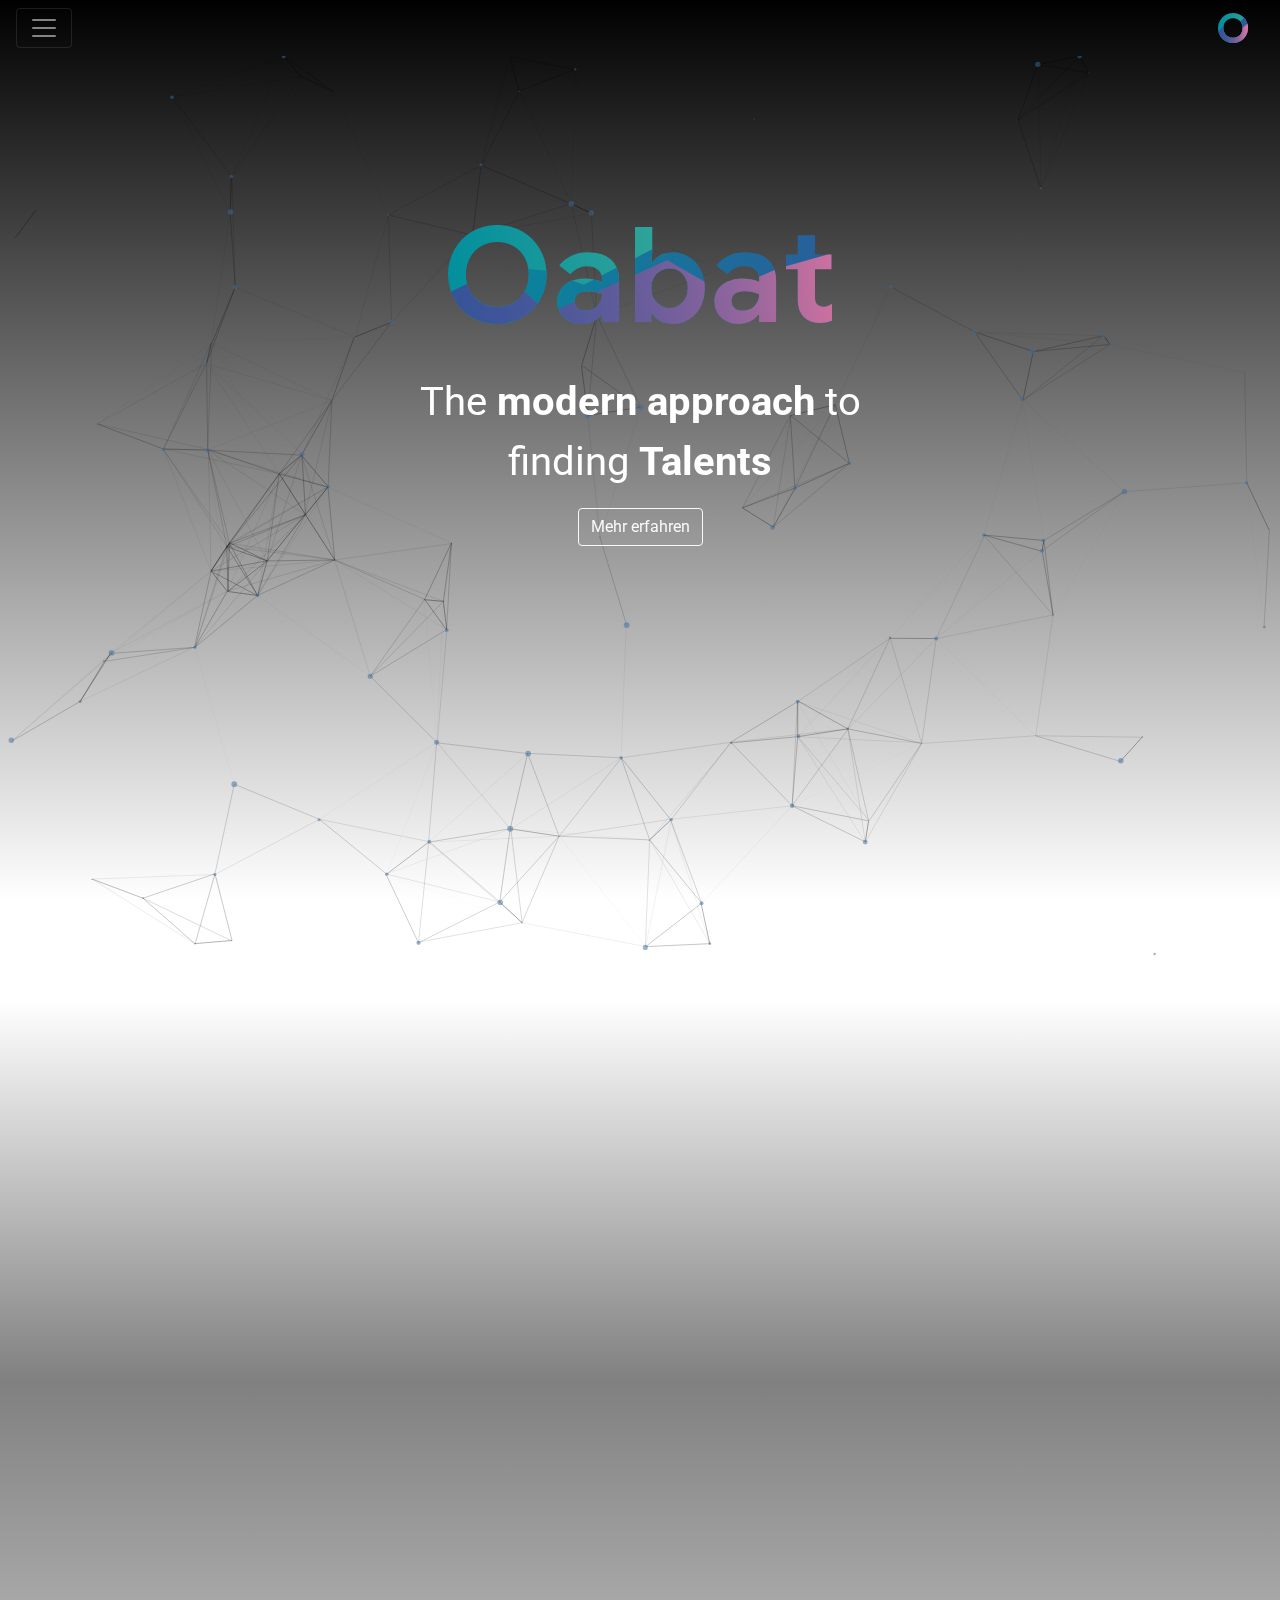
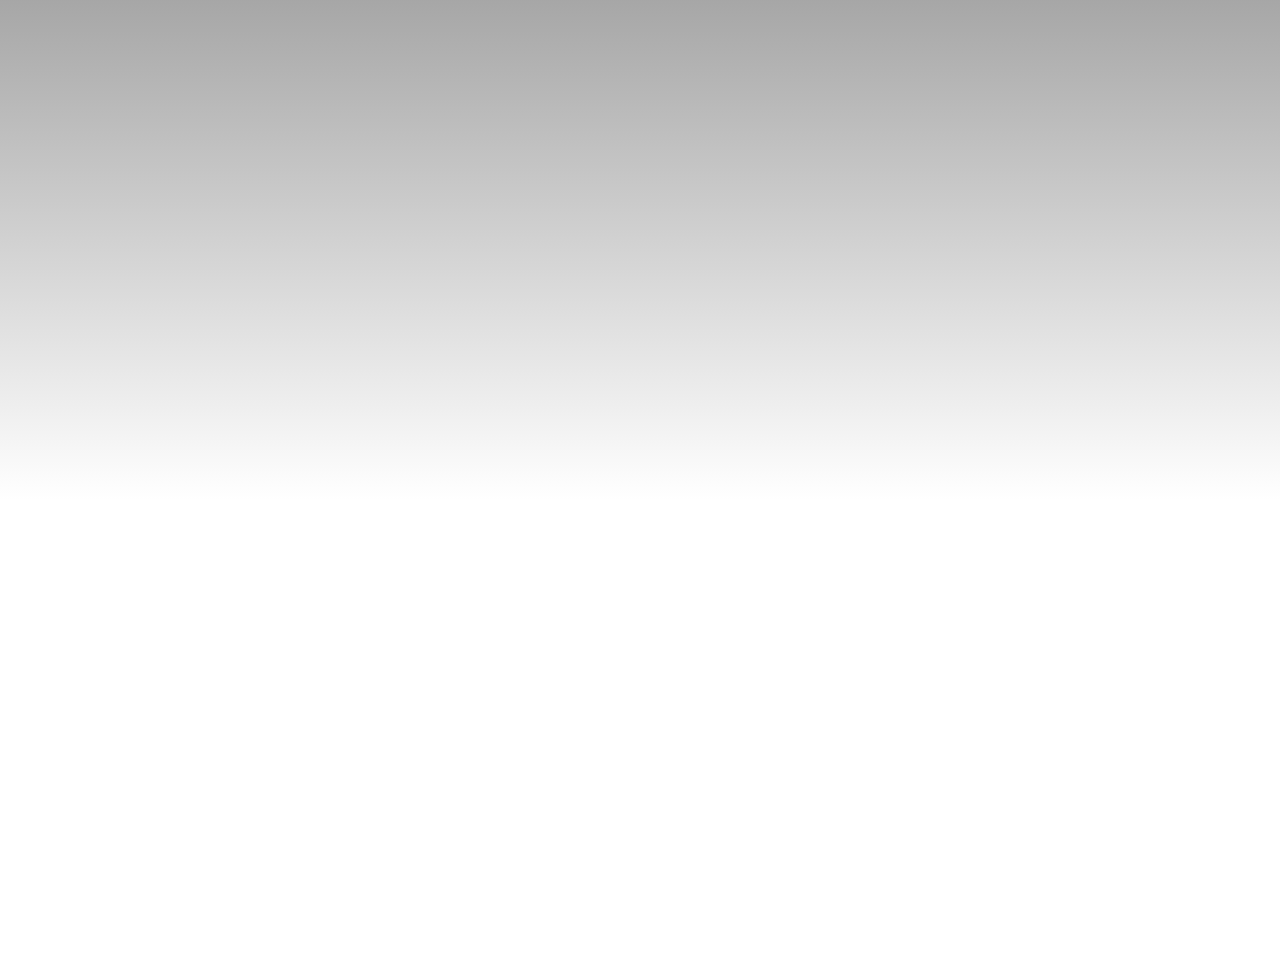
==== index.html @ 511e6c92 "finalVersion" ====
<html lang="en">
<head>
  <meta charset="UTF-8">
  <meta name="viewport" content="width=device-width, initial-scale=1.0">
  <meta http-equiv="X-UA-Compatible" content="ie=edge">
  <link rel="stylesheet" href="https://stackpath.bootstrapcdn.com/bootstrap/4.3.1/css/bootstrap.min.css" integrity="sha384-ggOyR0iXCbMQv3Xipma34MD+dH/1fQ784/j6cY/iJTQUOhcWr7x9JvoRxT2MZw1T" crossorigin="anonymous">
  <link href="//cdn-images.mailchimp.com/embedcode/slim-10_7.css" rel="stylesheet" type="text/css">
  <link href="https://fonts.googleapis.com/icon?family=Material+Icons" rel="stylesheet">
  <link rel="stylesheet" href="https://cdnjs.cloudflare.com/ajax/libs/animate.css/3.7.0/animate.min.css">
  <link href="https://unpkg.com/aos@2.3.1/dist/aos.css" rel="stylesheet">
  <link href="https://fonts.googleapis.com/css?family=Roboto:100" rel="stylesheet">
  <link rel="stylesheet" href="style.css">
  
  <title>Document</title>
</head>
<body>
    
  <div id="particles-js" class="  hintergrund">  
      <nav class="navbar navbar-dark bg-black">
          <button class="navbar-toggler" type="button" data-toggle="collapse" data-target="#navbarSupportedContent" aria-controls="navbarSupportedContent" aria-expanded="false" aria-label="Toggle navigation">
            <span class="navbar-toggler-icon"></span>
          </button>
          <a class="navbar-brand" href="#"><img src="logo-small.svg" alt="" height="30px"></a>       
          <div class="collapse navbar-collapse" id="navbarSupportedContent">
            <ul class="navbar-nav">
              <li class="nav-item active">
                <a class="nav-link" href="impressum.html">Impressum <span class="sr-only">(current)</span></a>
              </li>
              <li class="nav-item">
                <a class="nav-link" href="datenschutzerkärung.html">Datenschutzerklärung</a>
              </li>
              <li class="nav-item">
                  <a class="nav-link" href="contribution.html">Contribution <span class="sr-only">(current)</span></a>
                </li>
            </ul>
          </div>
        </nav>
      <div class="content">
        <img src="logo-large.svg" alt=""  data-aos="zoom-in" data-aos-duration="800" class="logo  ">
        <p class="mt-5 font" data-aos="fade-up" data-aos-delay="600"> The <b> modern approach </b> to  <br> finding  <b>  Talents </b>    </p>
        <a href="#exist" class="btn btn-outline-light btn-xl effect" data-aos="fade-up" data-aos-delay="800"> Mehr erfahren </a> 
        <!-- Begin Mailchimp Signup Form --
        <div id="mc_embed_signup content">
        <form action="https://oabat.us19.list-manage.com/subscribe/post?u=80d1bf483ee92d1b2189e2bbf&amp;id=13a66805d5" method="post" id="mc-embedded-subscribe-form" name="mc-embedded-subscribe-form" class="validate" target="_blank" novalidate>
            <div id="mc_embed_signup_scroll">
             real people should not fill this in and expect good things - do not remove this or risk form bot signups
            <div style="position: absolute; left: -5000px;" aria-hidden="true"><input type="text" name="b_80d1bf483ee92d1b2189e2bbf_13a66805d5" tabindex="-1" value=""></div>
            <div class="clear"><input type="submit" value="Stay up to Date" name="subscribe" id="mc-embedded-subscribe" class="btn btn-outline-light btn-xl effect  "></div>
            </div>
        </form>
        </div>

End mc_embed_signup-->
      
      </div>
  </div>





  <section id="exist" >
   
   <div class="first" data-aos="fade-up" data-aos-duration="600"> 
     <h1 class=" textContent text-center  fontRob "> <b> Wir definieren die Ausbildungssuche neu </b> </h1>
     <p class="text-center fontRob text-body mt-3" style="font-size:1.3em;"  >  Oabat ist das erste Netzwerk, in dem sich ausbildungsinteressierte Jugendliche schnell und unkompliziert mit Unternehmen aus der Region vernetzen, austauschen und für Praktika und Ausbildungsplätze bewerben können. </p>
  </div>
   <div class="second"> <img src="Graphics-3.svg" class="mountain" data-aos="fade-up" data-aos-delay ="500"  alt="" style="min-width:200px"> </div>
  </section>

  <div class="container-fluid bgcontainer p-5">
    <div class="row "> 
      <div class="col-lg-4 col-12 icon1 "  data-aos="fade-down-right" data-aos-duration="600" >
        <img src="artificial-intelligence.svg"  alt="" class="ai" >
        <h3 class="text-center mt-3"> <b> KI basiertes Matching  </b></h3>
        <p class="text-center responsiveText">  <b> Unser intelligentes Matching berücksichtigt selbst Unterschiede innerhalb der gleichen Berufsgruppe. Dadurch  finden Ausbildungssuche nicht nur den passenden Beruf, sondern gleichzeitig den idealen Betrieb. </b></p>
      </div>
    
      <div class="col-lg-4 col-12 icon1" data-aos="fade-down" data-aos-duration="600" data-aos-delay = "300" >
        <img src="checklist.svg" alt="" class="ai">
        <h3 class="text-center mt-3"> <b> Cloudbasierter Bewerbungsprozess </b> </h3>
        <p class="text-center responsiveText"> <b> Wir ermöglichen Unternehmen Bewerber zentral über unser cloudbasiertes Bewerbermanagementsystem zu verwalten. <br> Gleichzeitig wird der Aufwand für Bewerber minimiert. </b>  </p>
      </div>
      <div class="col-lg-4 col-12 icon1" data-aos="fade-down" data-aos-duration="600" data-aos-delay = "600" >
        <img src="shield.svg" alt="" class="ai"  >
        <h3 class="text-center mt-3"> <b> DSGVO-konform und Malware-Secure </b> </h3>
        <p class="text-center responsiveText "> <b> Unser Sicherheitsalgorithmus erkennt schadhafte Malware, die als Bewerbung getarnt wird. <br> Zusätzlich sind unsere Dienste DSGVO-konform. </b></p>
      </div>
    </div>
  </div>


  <div class="container-fluid bg3 text-body" data-aos="zoom-in">
      <h1 class="text-center textContent"> <b> Bleib auf dem neuesten Stand! </b></h1>
      <h5 class="text-center d-sm-none d-none d-md-none d-lg-block">Wir arbeiten hart an Oabat. Bleib mit unserem Newsletter über den Entwicklungsfortschritt up to date!</h5>

  <div class="card text-center ml-auto mr-auto bg-transparent mt-3 bruh" data-aos="zoom-in" data-aos-delay ="600" >
      <div class="card-body">
          <div class="form-group">
              <label for="exampleInputEmail1">Name</label>
              <input type="name" class="form-control text-center" id="exampleInputEmail1" aria-describedby="emailHelp" placeholder="Wie heißt du?">
          </div>
          <div class="form-group">
              <label for="exampleInputEmail1">Email Adresse</label>
              <input type="email " class="form-control text-center" id="exampleInputEmail1" aria-describedby="emailHelp" placeholder="E-Mail">
          </div>
          <div id="mc_embed_signup content">
              <form action="https://oabat.us19.list-manage.com/subscribe/post?u=80d1bf483ee92d1b2189e2bbf&amp;id=13a66805d5" method="post" id="mc-embedded-subscribe-form" name="mc-embedded-subscribe-form" class="validate" target="_blank" novalidate>
                  <div id="mc_embed_signup_scroll">
                  <div style="position: absolute; left: -5000px;" aria-hidden="true"><input type="text" name="b_80d1bf483ee92d1b2189e2bbf_13a66805d5" tabindex="-1" value=""></div>
                  <div class="clear"><input type="submit" value="Stay up to Date" name="subscribe" id="mc-embedded-subscribe" class="btn btn-outline-dark btn-xl effect  "></div>
                  </div>
              </form>
              </div>
      </div>
    </div>


    <ul class="nav justify-content-center mt-5 p-3">
        <li class="nav-item">
          <a class="nav-link text-body" href="impressum.html">Impressum</a>
        </li>
        <li class="nav-item">
          <a class="nav-link text-body" href="datenschutzerkärung.html">Datenschutzerklärung</a>
        </li>
        <li class="nav-item">
            <a class="nav-link text-body" href="contribution.html">contribution</a>
        </li>
    </ul>
  </div>  

 
 

 
  
        
     
    
          


  


  <script type="text/javascript" src="js/particles.js"></script>
  <script src="js/app.js"></script>
  <script src="https://code.jquery.com/jquery-3.3.1.slim.min.js" integrity="sha384-q8i/X+965DzO0rT7abK41JStQIAqVgRVzpbzo5smXKp4YfRvH+8abtTE1Pi6jizo" crossorigin="anonymous"></script>
<script src="https://cdnjs.cloudflare.com/ajax/libs/popper.js/1.14.7/umd/popper.min.js" integrity="sha384-UO2eT0CpHqdSJQ6hJty5KVphtPhzWj9WO1clHTMGa3JDZwrnQq4sF86dIHNDz0W1" crossorigin="anonymous"></script>
<script src="https://stackpath.bootstrapcdn.com/bootstrap/4.3.1/js/bootstrap.min.js" integrity="sha384-JjSmVgyd0p3pXB1rRibZUAYoIIy6OrQ6VrjIEaFf/nJGzIxFDsf4x0xIM+B07jRM" crossorigin="anonymous"></script>
<script src="https://unpkg.com/aos@2.3.1/dist/aos.js"></script>
<script>
    AOS.init();
  </script>
</body>
</html>
---- style.css ----
html,body {
    margin:0;
    padding:0;
    scroll-behavior:smooth;
    font-family:'roboto';
 
}


 /* .hintergrund {
    height:100%;
    width: 100%;
    background-image: linear-gradient(to right, grey, white);
    background-size:cover;
    background-repeat:no-repeat;

}

.textSection {
    height:80%;
    width:100%;
}




.bg-2 {
   background:grey;
}


<div class="row">
        <div class="col-6">
            <div id="particles-js" class="hintergrund"> 
              
            </div>
        </div>
        <div class="col-6">
          <div class="textSection d-flex mt-5 justify-content-center align-items-center flex-wrap">
            <div class="content mr-3">
              <img src="logo-large.svg" alt="" class="oabat" > 
              <p class="lead mt-3 text-center">Wir vernetzen die Fachkräfte von morgen mit Unternehmen aus der Region</p>
            
    
            <form class="mt-5 d-flex justify-content-center flex-wrap bg2">
                
                  <input type="text" class="form-control text-center" id="exampleInputEmail1" aria-describedby="emailHelp" placeholder="Name">       
                  <input type="email" class="form-control text-center mt-2" id="exampleInputEmail1" aria-describedby="emailHelp" placeholder="E-Mail">
                <button type="submit" class="btn mt-3 btn-outline-dark ">Submit</button>
              </form>
          </div>
        </div>
          </div>
        </div>  */

        .hintergrund {
            height:100%;
            width: 100%;
            background-image: linear-gradient( black, white);
            background-size:cover;
            background-repeat:no-repeat;
         
        }

       .content {
           position:absolute;
           top:25%;
           text-align:center;
           width:100%;
       }

       .logo {
           width:30%;
     
       }

       @media screen and (max-width: 1000px) {
        .logo {
          width:50%;
        }
      }

       .effect {
           transition: transform 1s;
       }
       .effect:hover {
           transition: all 1s;
           transform: scale(1.2); 
       }

       .font {
        font-family: 'Roboto', sans-serif;
        font-size:2.5rem;
        color:white;
       }


       @media screen and (max-width: 600px) {
        .font {
          font-size:1.6em;
        }
      }





    


    #exist {
        
        background-image: linear-gradient( white, grey);
        display:grid;
        grid-template-columns: 1fr 1fr;
        grid-template-rows: 1fr;
        margin-top:100px;
    }



    .fontRob {
        font-family:'Roboto';
    }

    .textContent {
        font-size:2rem;
    }



  @media screen and (max-width: 1068px) {
    #exist {
      display:grid;
      grid-template-columns: 1fr;
    }
  }


  .first {
      padding:50px;
      margin-left:auto;
      width:90%;
      
  }

  .second {
      height:150%;
  }

  
  @media screen and (max-width: 1068px) {
    .first {
     width:100%;
     margin-left:auto;
     margin-right:auto;
     padding:15px;
     
     
    }
  }


.mountain {
    background-position:left;
}


@media screen and (max-width: 1068px) {
    .textContent {
     font-size:1.5rem;
     
     
     }
}


/* Ab hier KI */

#ki {
    display:grid;
    grid-template-columns: 1fr 1fr 1fr;
    background:linear-gradient(grey, white);
    height:100%;
}

.ai {
    height:30%;
    
}
  

.icon1 {
    display:flex;
    justify-content:center;
    flex-direction:column;
    
}

.bgcontainer {
    background:linear-gradient(grey, white);

}


.responsiveText {
width:90%;
margin-left:auto;
margin-right:auto;
margin-bottom: 10%;
}


@media screen and (max-width: 800px) {
    .ai {
     
        height:15%;
     
     
    }
  }



    .test1 {
        width:25%;
        background: linear-gradient(to top right, #fff calc(50% - 1px), #aaa, #fff calc(50% + 1px) )
      }
  
      
      .bruh {
          width:50%;
      }
@media screen and (max-width: 800px) {
    .bruh {
     
        width:80%;
     
     
    }
  }
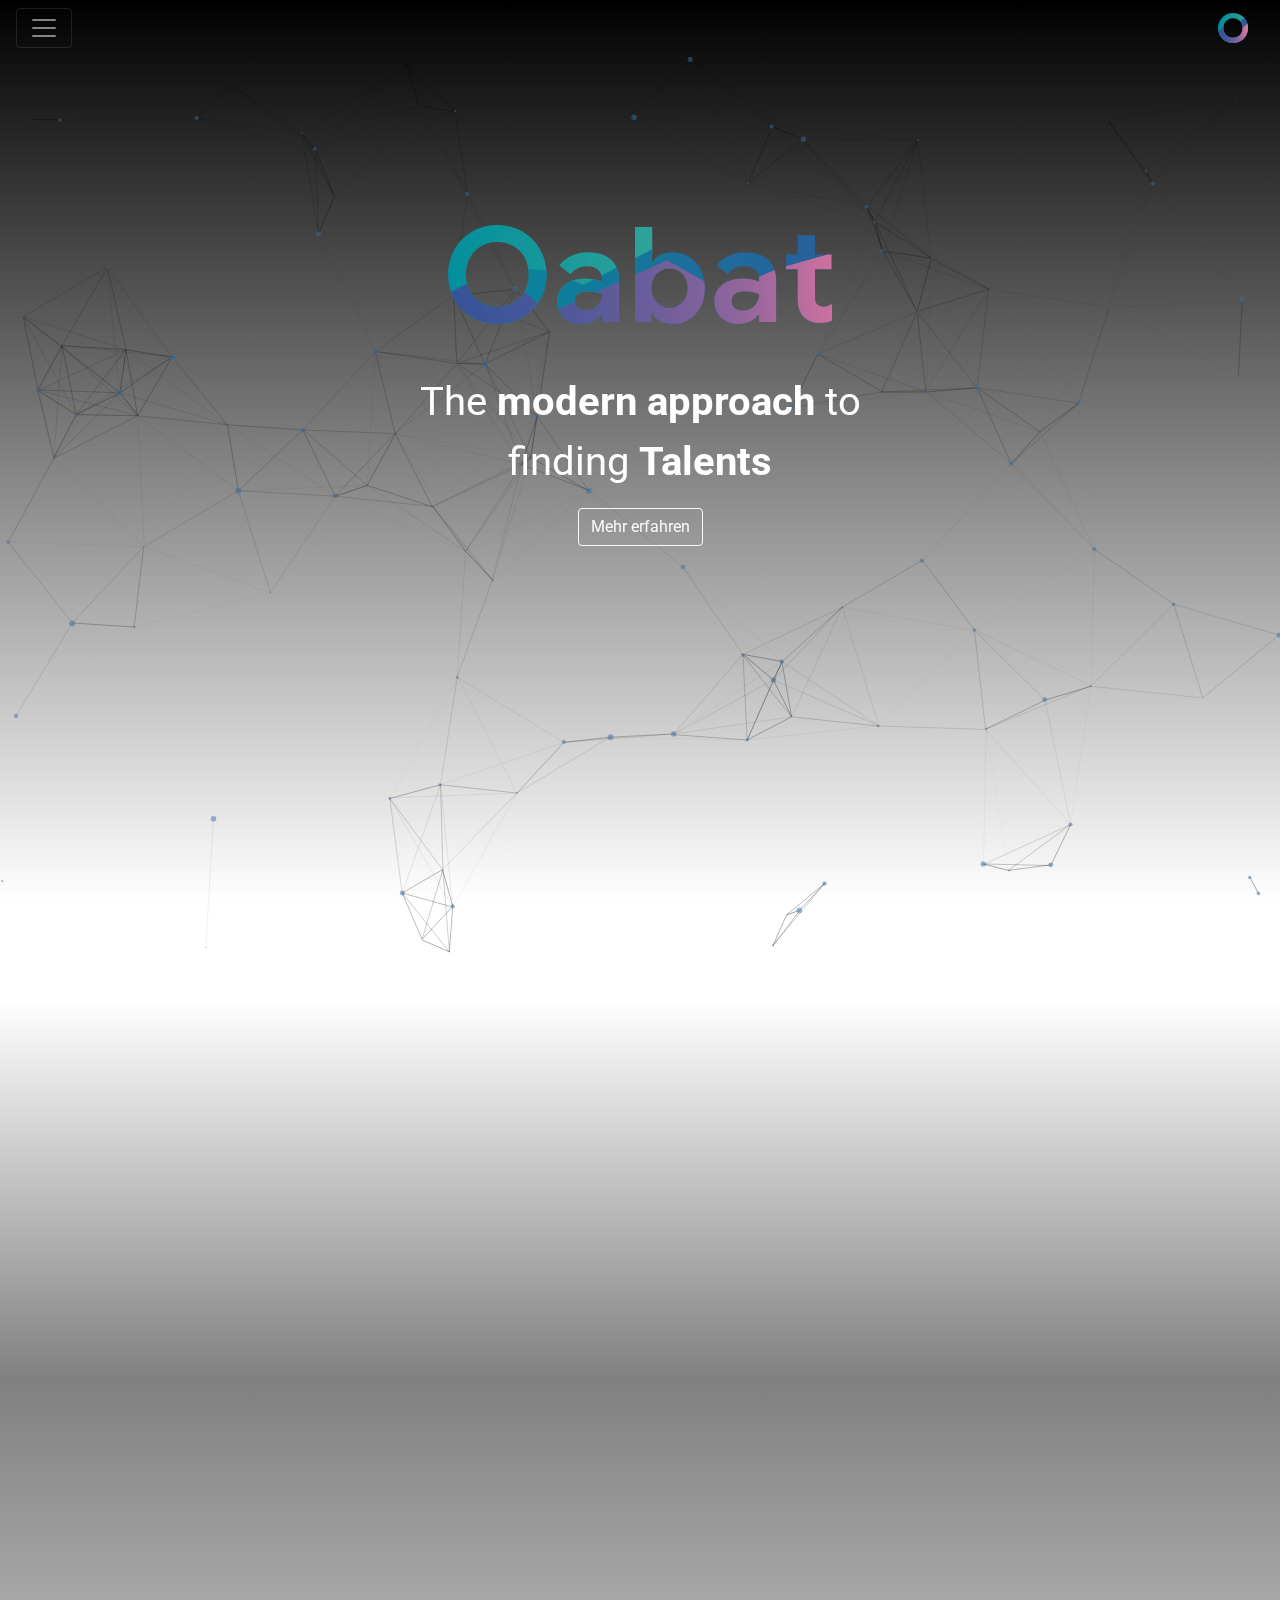
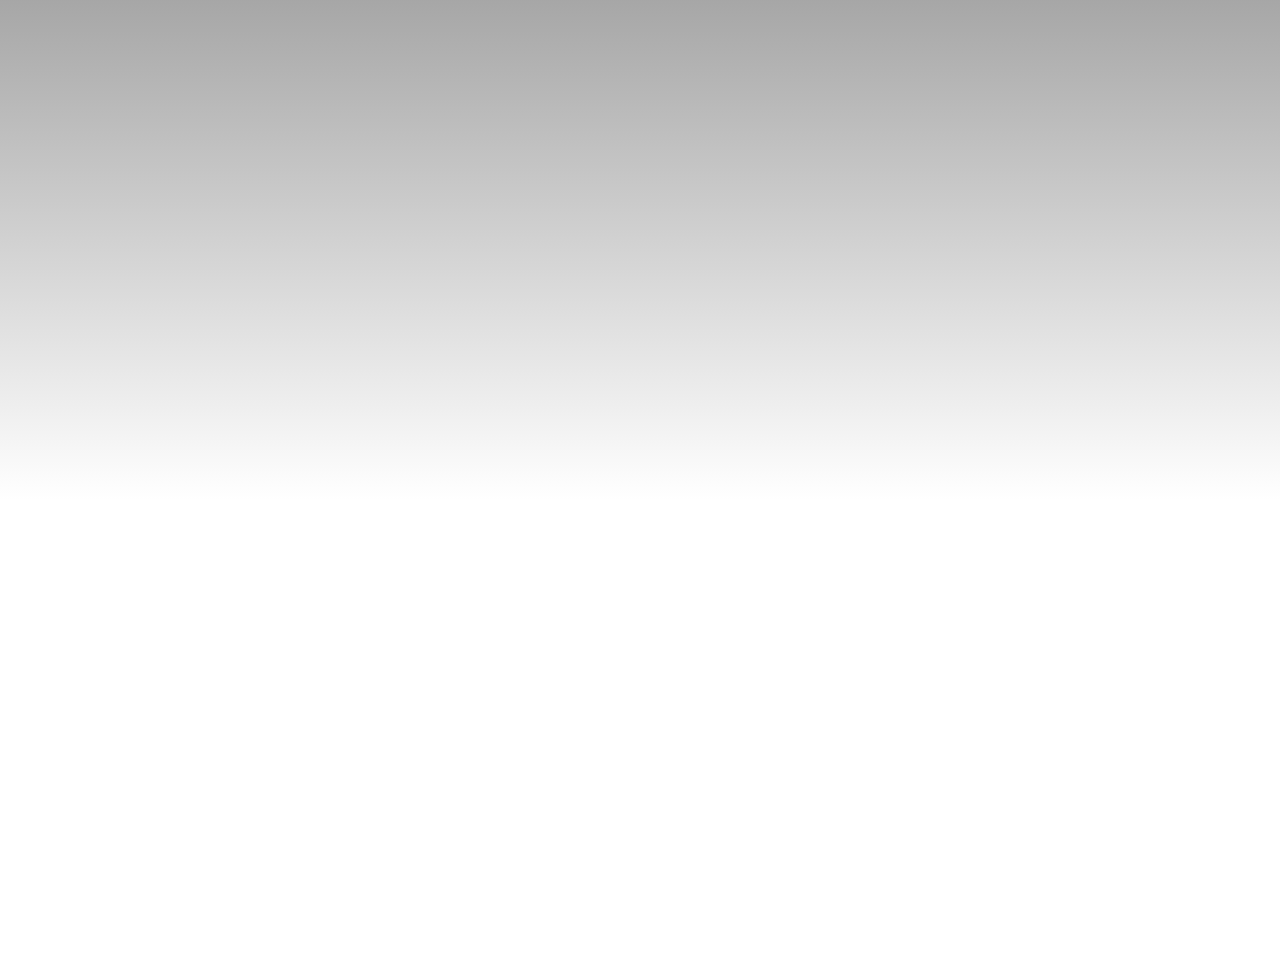
==== commit bed19536: "gud" ====
--- a/index.html
+++ b/index.html
@@ -123,9 +123,7 @@
         <li class="nav-item">
           <a class="nav-link text-body" href="datenschutzerkärung.html">Datenschutzerklärung</a>
         </li>
-        <li class="nav-item">
-            <a class="nav-link text-body" href="contribution.html">contribution</a>
-        </li>
+      
     </ul>
   </div>  
 
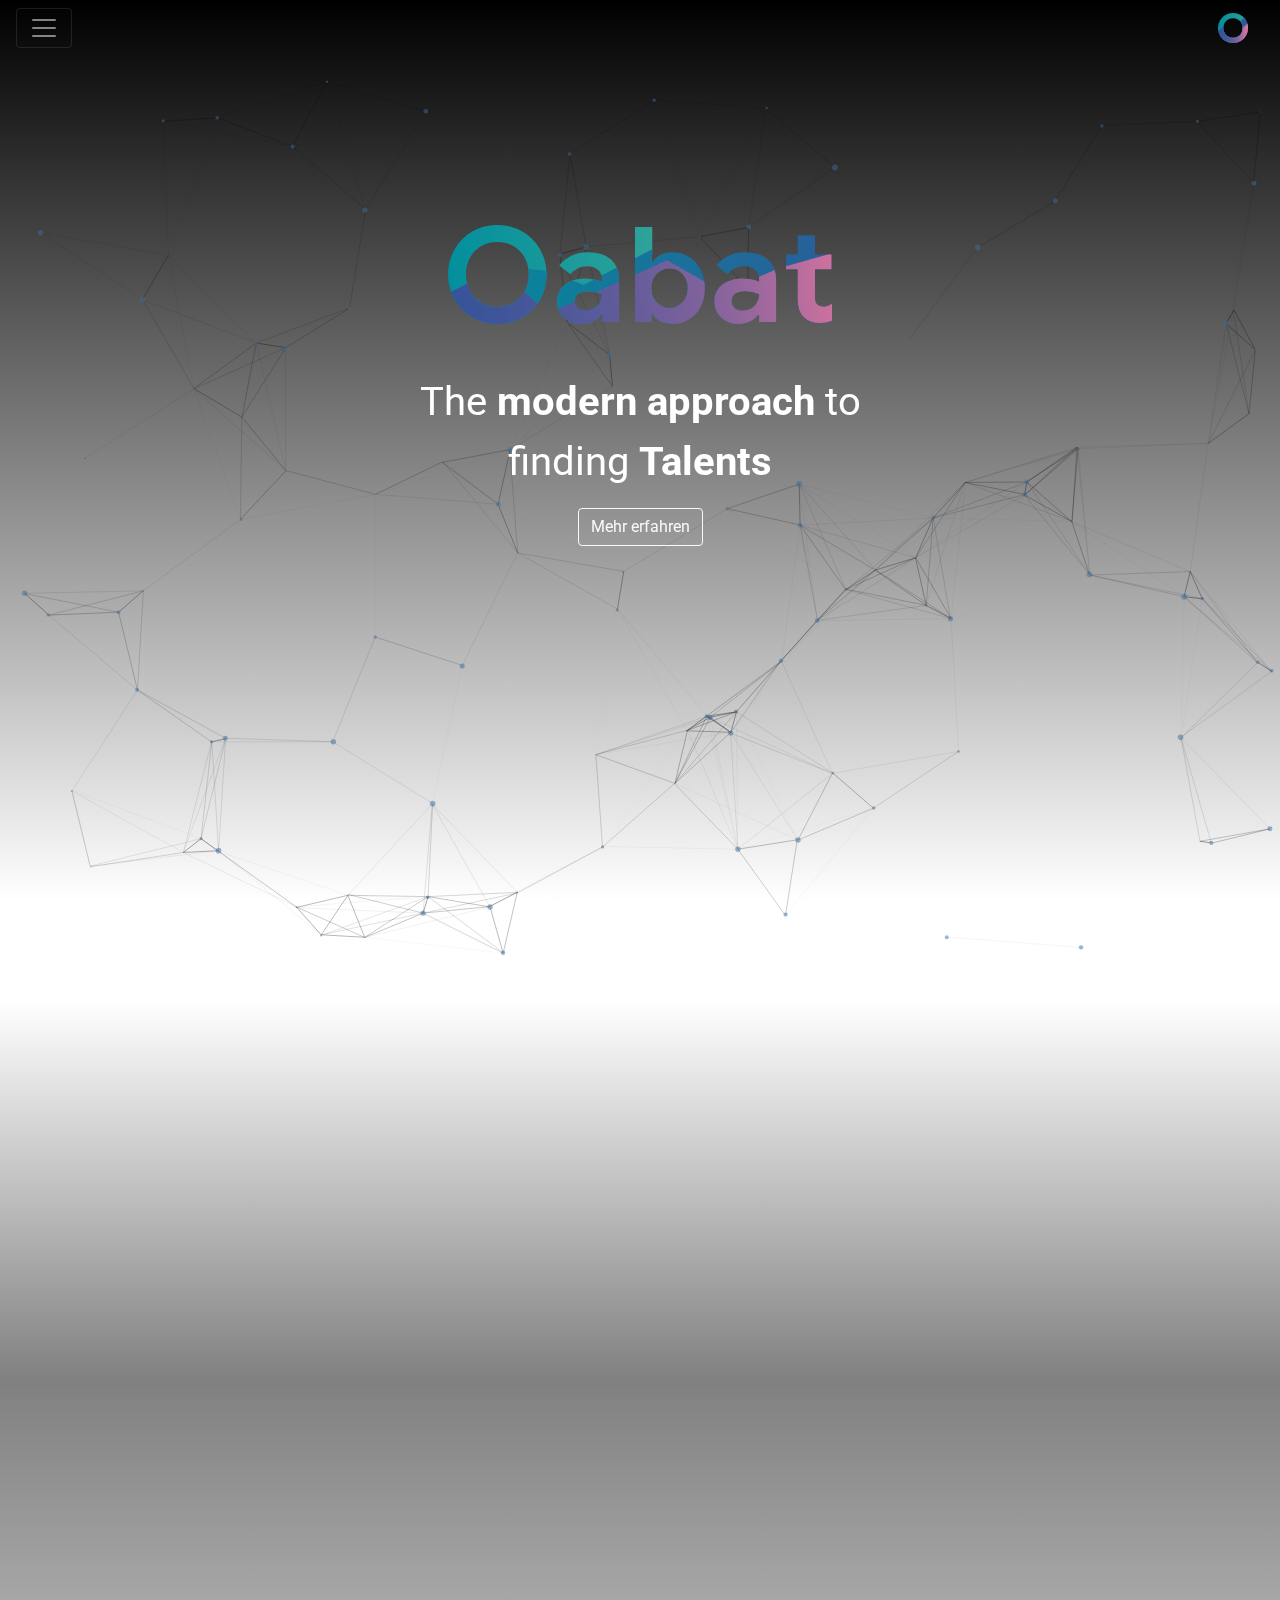
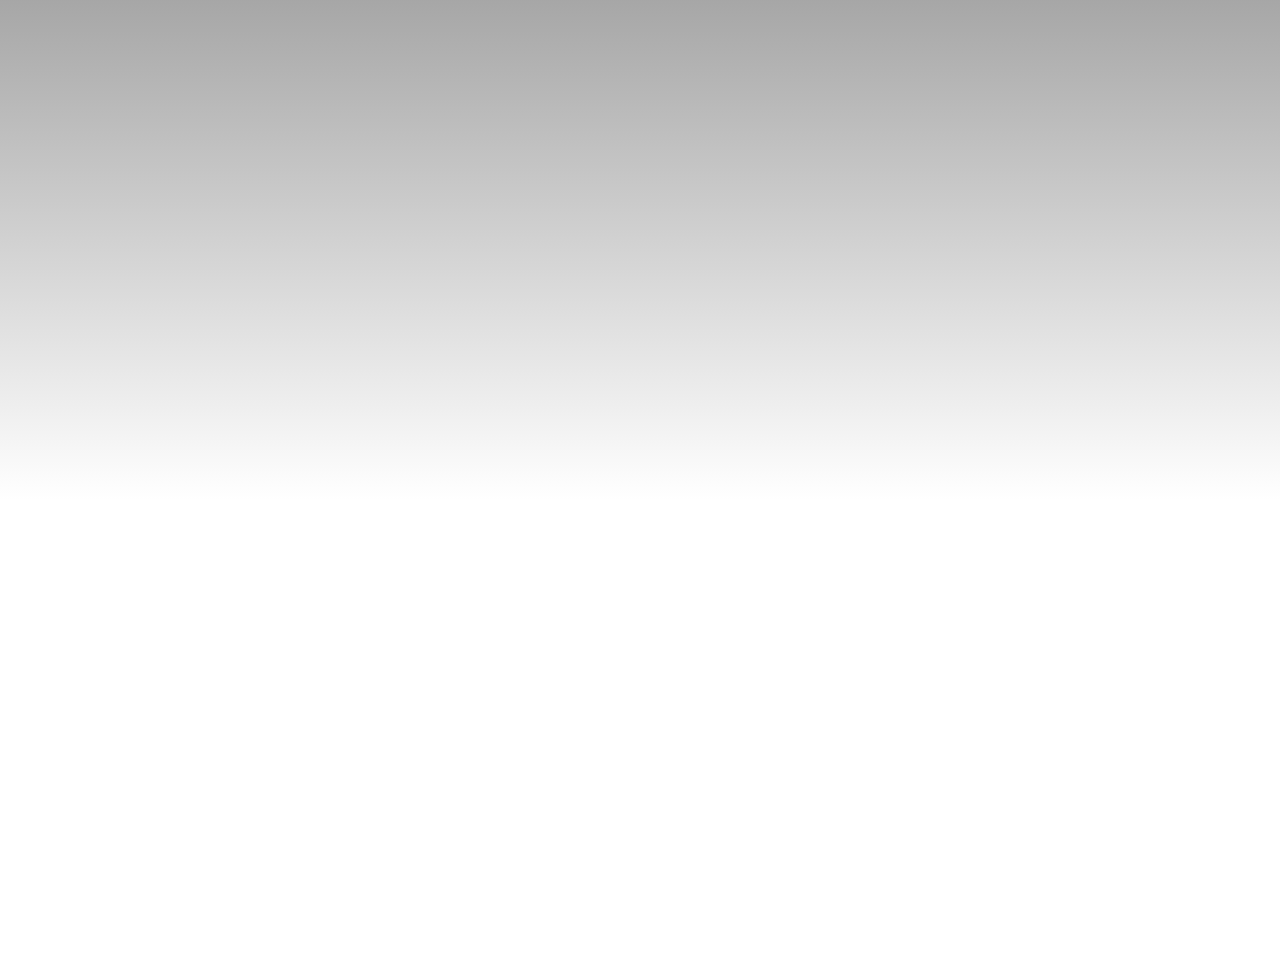
==== commit 2b2c962d: "pls" ====
--- a/index.html
+++ b/index.html
@@ -73,7 +73,7 @@
       <div class="col-lg-4 col-12 icon1 "  data-aos="fade-down-right" data-aos-duration="600" >
         <img src="artificial-intelligence.svg"  alt="" class="ai" >
         <h3 class="text-center mt-3"> <b> KI basiertes Matching  </b></h3>
-        <p class="text-center responsiveText">  <b> Unser intelligentes Matching berücksichtigt selbst Unterschiede innerhalb der gleichen Berufsgruppe. Dadurch  finden Ausbildungssuche nicht nur den passenden Beruf, sondern gleichzeitig den idealen Betrieb. </b></p>
+        <p class="text-center responsiveText">  <b> Unser intelligentes Matching berücksichtigt selbst Unterschiede innerhalb der gleichen Berufsgruppe. Dadurch  finden Ausbildungssuchende nicht nur den passenden Beruf, sondern gleichzeitig den idealen Betrieb. </b></p>
       </div>
     
       <div class="col-lg-4 col-12 icon1" data-aos="fade-down" data-aos-duration="600" data-aos-delay = "300" >
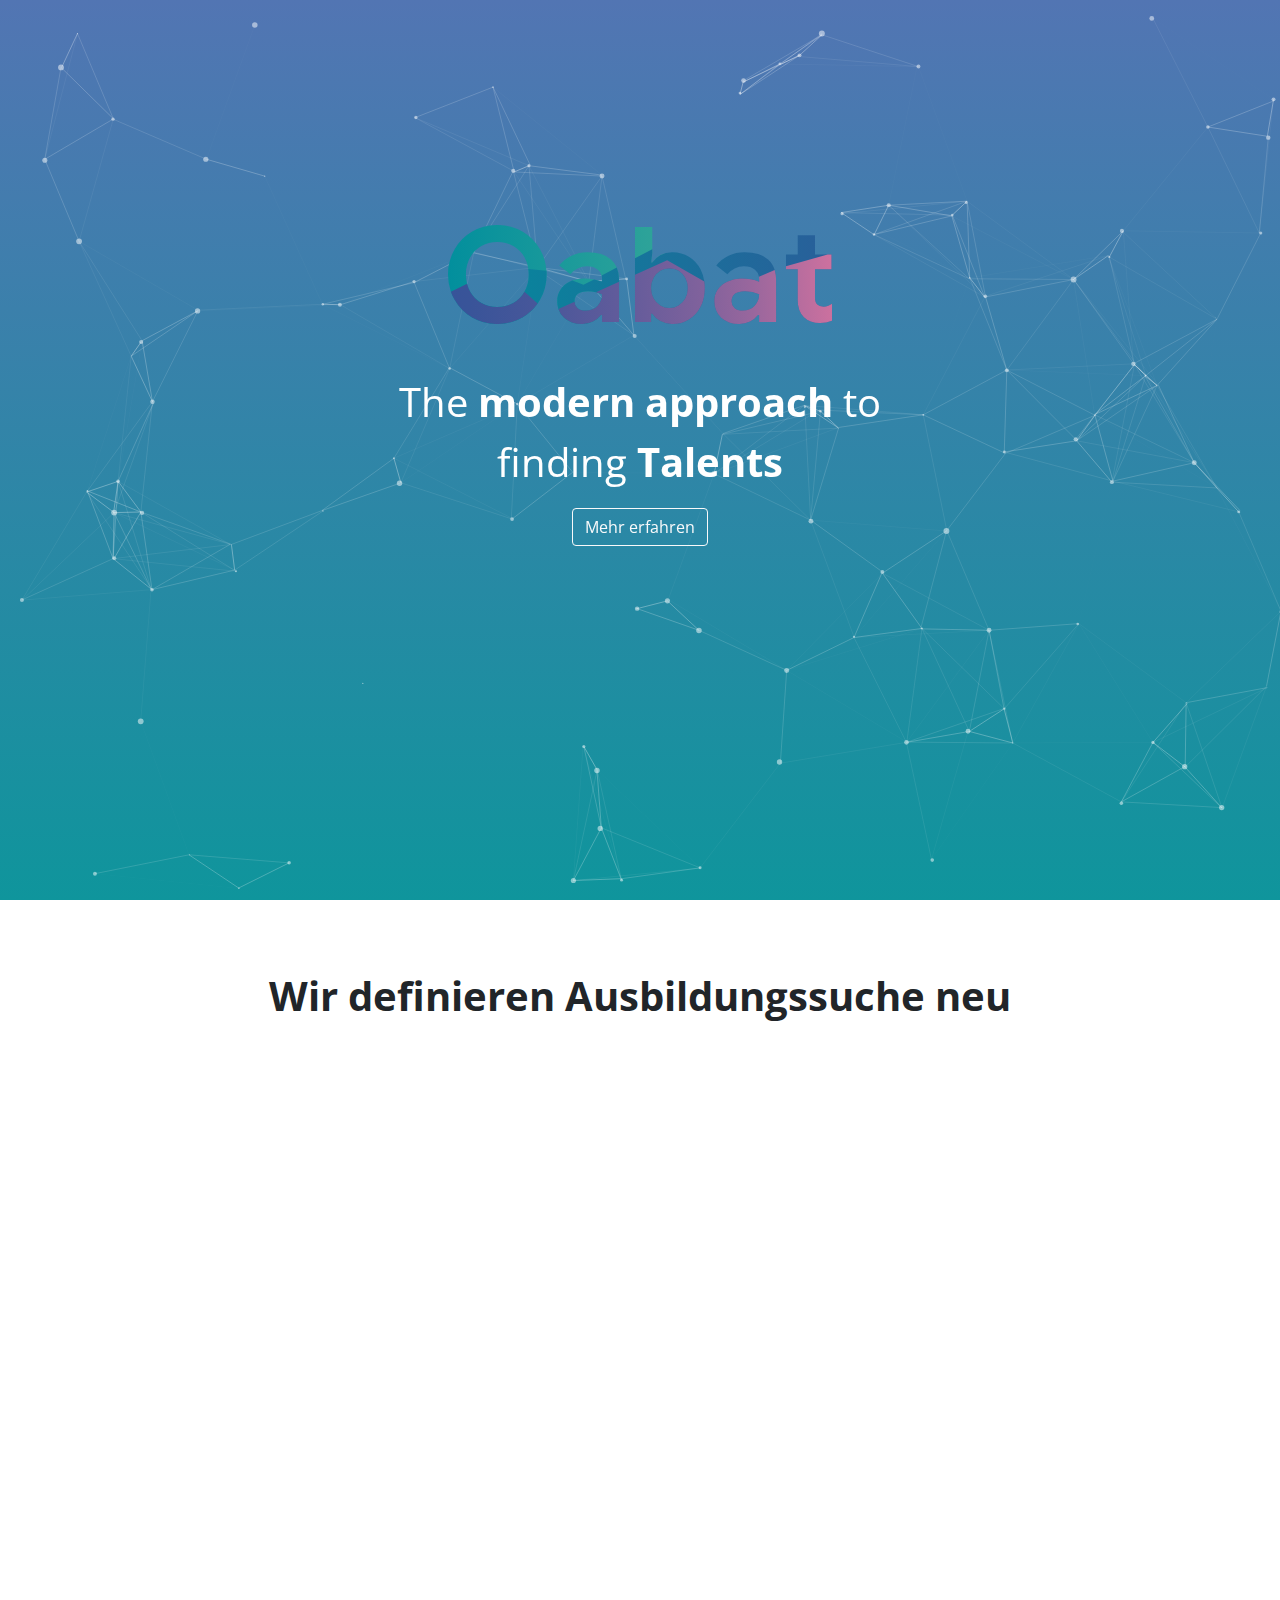
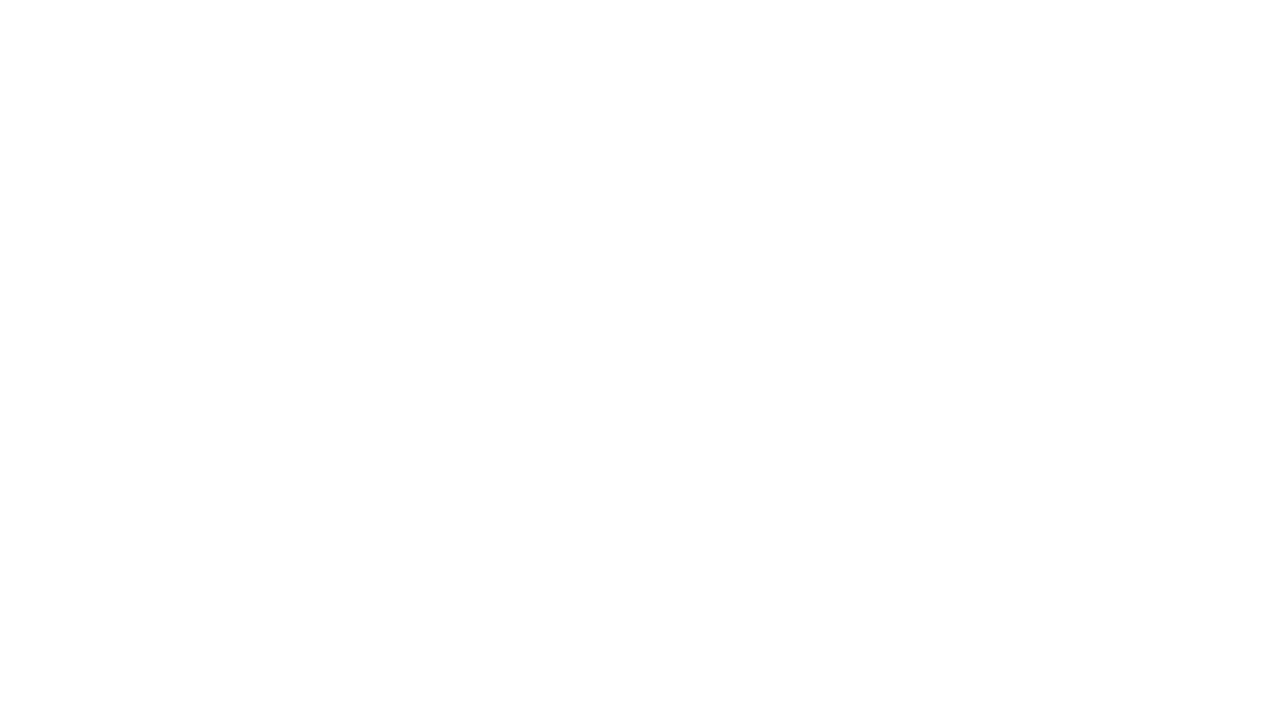
==== commit d2ed0503: "nope" ====
--- a/index.html
+++ b/index.html
@@ -9,32 +9,16 @@
   <link rel="stylesheet" href="https://cdnjs.cloudflare.com/ajax/libs/animate.css/3.7.0/animate.min.css">
   <link href="https://unpkg.com/aos@2.3.1/dist/aos.css" rel="stylesheet">
   <link href="https://fonts.googleapis.com/css?family=Roboto:100" rel="stylesheet">
+  <link href="https://fonts.googleapis.com/css?family=Open+Sans" rel="stylesheet">
   <link rel="stylesheet" href="style.css">
   
   <title>Document</title>
 </head>
 <body>
     
+
   <div id="particles-js" class="  hintergrund">  
-      <nav class="navbar navbar-dark bg-black">
-          <button class="navbar-toggler" type="button" data-toggle="collapse" data-target="#navbarSupportedContent" aria-controls="navbarSupportedContent" aria-expanded="false" aria-label="Toggle navigation">
-            <span class="navbar-toggler-icon"></span>
-          </button>
-          <a class="navbar-brand" href="#"><img src="logo-small.svg" alt="" height="30px"></a>       
-          <div class="collapse navbar-collapse" id="navbarSupportedContent">
-            <ul class="navbar-nav">
-              <li class="nav-item active">
-                <a class="nav-link" href="impressum.html">Impressum <span class="sr-only">(current)</span></a>
-              </li>
-              <li class="nav-item">
-                <a class="nav-link" href="datenschutzerkärung.html">Datenschutzerklärung</a>
-              </li>
-              <li class="nav-item">
-                  <a class="nav-link" href="contribution.html">Contribution <span class="sr-only">(current)</span></a>
-                </li>
-            </ul>
-          </div>
-        </nav>
+      
       <div class="content">
         <img src="logo-large.svg" alt=""  data-aos="zoom-in" data-aos-duration="800" class="logo  ">
         <p class="mt-5 font" data-aos="fade-up" data-aos-delay="600"> The <b> modern approach </b> to  <br> finding  <b>  Talents </b>    </p>
@@ -58,7 +42,7 @@
 
 
 
-
+  <!-- 
   <section id="exist" >
    
    <div class="first" data-aos="fade-up" data-aos-duration="600"> 
@@ -68,29 +52,38 @@
    <div class="second"> <img src="Graphics-3.svg" class="mountain" data-aos="fade-up" data-aos-delay ="500"  alt="" style="min-width:200px"> </div>
   </section>
 
-  <div class="container-fluid bgcontainer p-5">
+
+  -->
+
+  <div id="exist" class="container text-center my-5 p-4">
+    <h1 class="responsiveHeadline"> <b> Wir definieren  Ausbildungssuche neu </b></h1>
+
+  </div>
+
+
+  <div class="container-fluid bgcontainer p-4">
     <div class="row "> 
       <div class="col-lg-4 col-12 icon1 "  data-aos="fade-down-right" data-aos-duration="600" >
         <img src="artificial-intelligence.svg"  alt="" class="ai" >
-        <h3 class="text-center mt-3"> <b> KI basiertes Matching  </b></h3>
-        <p class="text-center responsiveText">  <b> Unser intelligentes Matching berücksichtigt selbst Unterschiede innerhalb der gleichen Berufsgruppe. Dadurch  finden Ausbildungssuchende nicht nur den passenden Beruf, sondern gleichzeitig den idealen Betrieb. </b></p>
+        <h3 class="mt-3 responsiveHeadline"> <b> KI basiertes Matching  </b></h3>
+        <p class=" responsiveText">  Unser intelligentes Matching berücksichtigt selbst Unterschiede innerhalb der gleichen Berufsgruppe. Dadurch  finden Ausbildungssuchende nicht nur den passenden Beruf, sondern gleichzeitig den idealen Betrieb.</p>
       </div>
     
       <div class="col-lg-4 col-12 icon1" data-aos="fade-down" data-aos-duration="600" data-aos-delay = "300" >
         <img src="checklist.svg" alt="" class="ai">
-        <h3 class="text-center mt-3"> <b> Cloudbasierter Bewerbungsprozess </b> </h3>
-        <p class="text-center responsiveText"> <b> Wir ermöglichen Unternehmen Bewerber zentral über unser cloudbasiertes Bewerbermanagementsystem zu verwalten. <br> Gleichzeitig wird der Aufwand für Bewerber minimiert. </b>  </p>
+        <h3 class=" mt-3 responsiveHeadline"> <b> Cloudbasierter Bewerbungsprozess </b> </h3>
+        <p class=" responsiveText">  Wir ermöglichen Unternehmen Bewerber zentral über unser cloudbasiertes Bewerbermanagementsystem zu verwalten. <br> Gleichzeitig wird der Aufwand für Bewerber minimiert.   </p>
       </div>
       <div class="col-lg-4 col-12 icon1" data-aos="fade-down" data-aos-duration="600" data-aos-delay = "600" >
         <img src="shield.svg" alt="" class="ai"  >
-        <h3 class="text-center mt-3"> <b> DSGVO-konform und Malware-Secure </b> </h3>
-        <p class="text-center responsiveText "> <b> Unser Sicherheitsalgorithmus erkennt schadhafte Malware, die als Bewerbung getarnt wird. <br> Zusätzlich sind unsere Dienste DSGVO-konform. </b></p>
+        <h3 class=" mt-3 responsiveHeadline"> <b> DSGVO-konform und Malware-Secure </b> </h3>
+        <p class=" responsiveText ">  Unser Sicherheitsalgorithmus erkennt schadhafte Malware, die als Bewerbung getarnt wird. <br> Zusätzlich sind unsere Dienste DSGVO-konform.</p>
       </div>
     </div>
   </div>
 
 
-  <div class="container-fluid bg3 text-body" data-aos="zoom-in">
+  <div class="container-fluid bg3 text-body mt-5" data-aos="zoom-in">
       <h1 class="text-center textContent"> <b> Bleib auf dem neuesten Stand! </b></h1>
       <h5 class="text-center d-sm-none d-none d-md-none d-lg-block">Wir arbeiten hart an Oabat. Bleib mit unserem Newsletter über den Entwicklungsfortschritt up to date!</h5>
 
--- a/style.css
+++ b/style.css
@@ -2,7 +2,7 @@
     margin:0;
     padding:0;
     scroll-behavior:smooth;
-    font-family:'roboto';
+    font-family: 'Open Sans';
  
 }
 
@@ -56,7 +56,7 @@
         .hintergrund {
             height:100%;
             width: 100%;
-            background-image: linear-gradient( black, white);
+            background-image: linear-gradient( #5275b3, #0F959C);
             background-size:cover;
             background-repeat:no-repeat;
          
@@ -89,7 +89,7 @@
        }
 
        .font {
-        font-family: 'Roboto', sans-serif;
+        font-family: 'Open Sans';
         font-size:2.5rem;
         color:white;
        }
@@ -110,12 +110,15 @@
 
     #exist {
         
-        background-image: linear-gradient( white, grey);
+      /*  background: linear-gradient(white,grey);
         display:grid;
         grid-template-columns: 1fr 1fr;
         grid-template-rows: 1fr;
-        margin-top:100px;
-    }
+        margin-top:100px; */
+    }
+
+
+
 
 
 
@@ -180,7 +183,7 @@
 #ki {
     display:grid;
     grid-template-columns: 1fr 1fr 1fr;
-    background:linear-gradient(grey, white);
+
     height:100%;
 }
 
@@ -197,18 +200,45 @@
     
 }
 
-.bgcontainer {
-    background:linear-gradient(grey, white);
-
-}
+
 
 
 .responsiveText {
-width:90%;
+width:95%;
 margin-left:auto;
 margin-right:auto;
+text-align:Center;
 margin-bottom: 10%;
 }
+
+@media screen and (max-width: 800px) {
+    .responsiveText {
+     
+        text-align:start;
+        font-size: 1em;
+        width:100%;
+     
+     
+    }
+  }
+
+
+
+
+.responsiveHeadline {
+    text-align:center;
+}
+
+
+@media screen and (max-width: 800px) {
+    .responsiveHeadline {
+     
+        text-align:start;
+        font-size: 1.3em;
+     
+     
+    }
+  }
 
 
 @media screen and (max-width: 800px) {
@@ -240,3 +270,23 @@
     }
   }
 
+
+  .headline {
+      font-size:2.5em;
+      
+  }
+
+
+  @media screen and (max-width: 800px) {
+    .headline {
+     
+        font-size:2em;
+     
+     
+    }
+  }
+
+
+
+
+
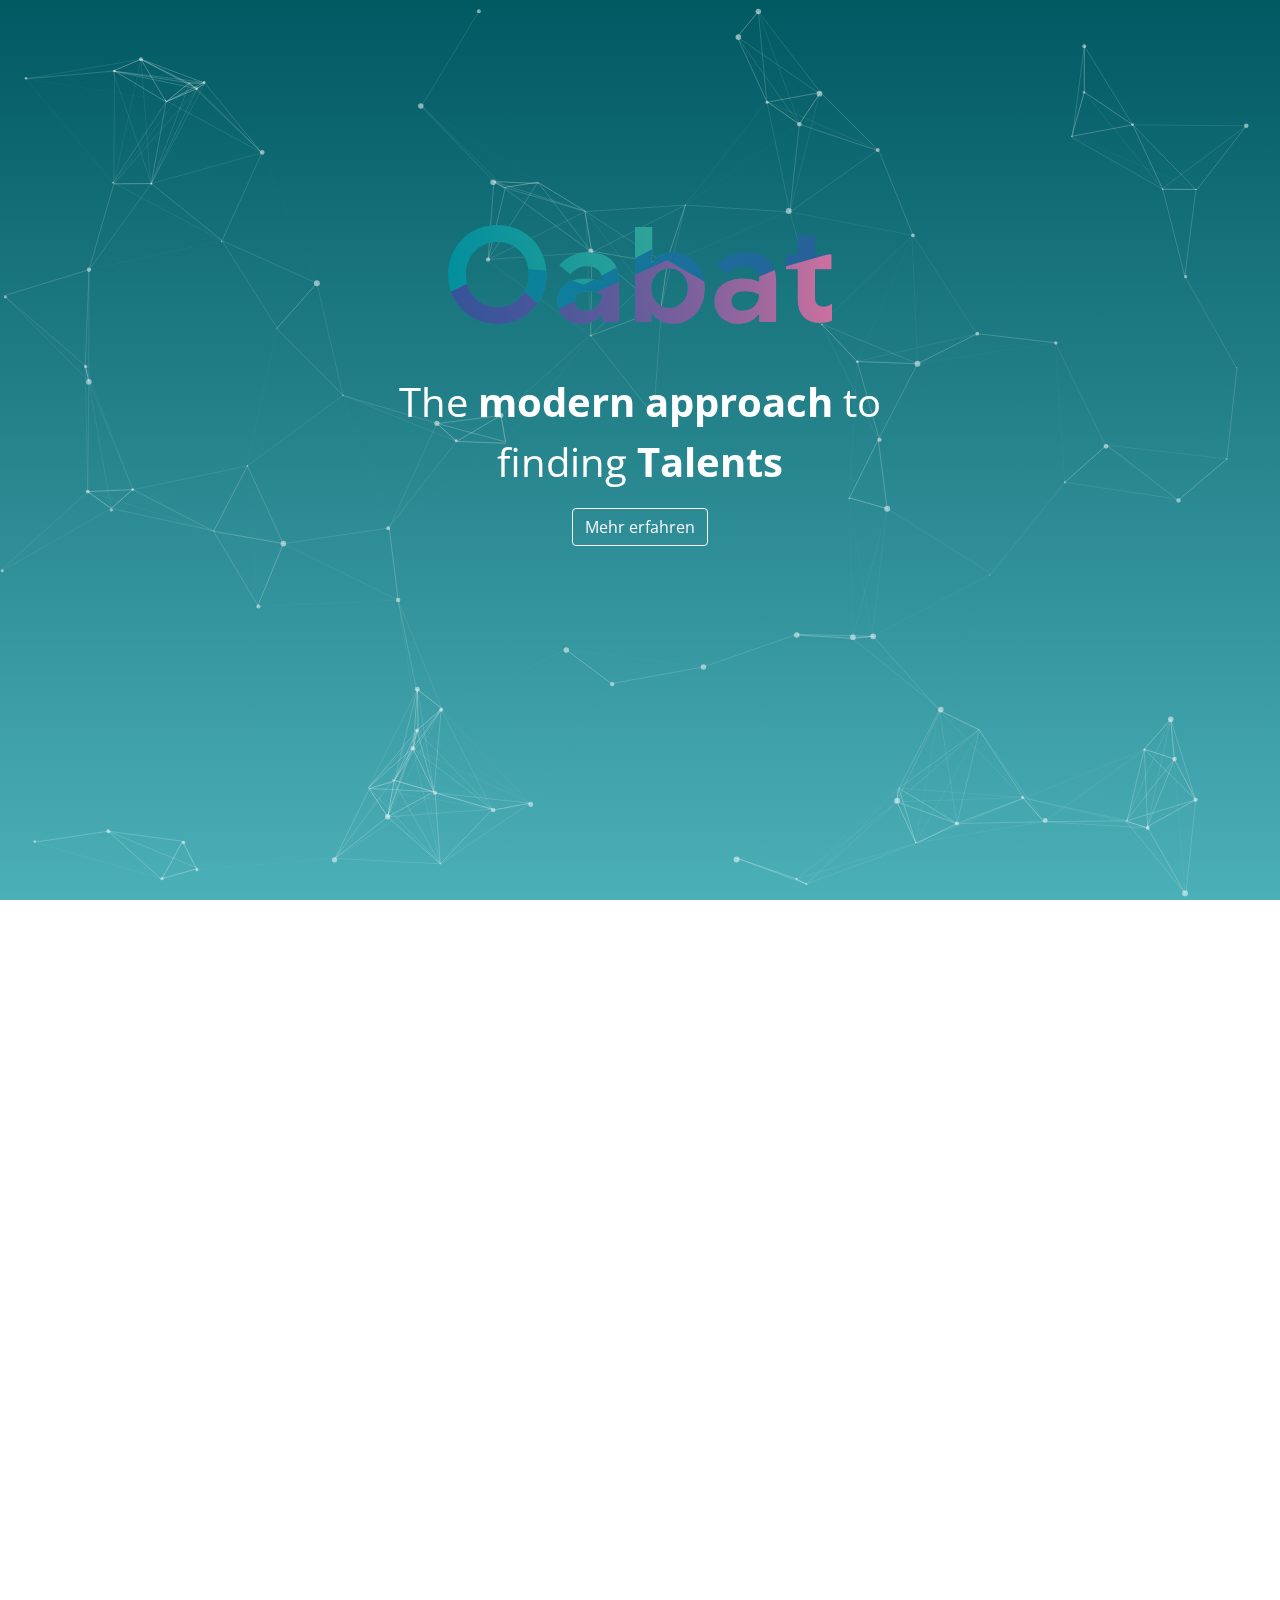
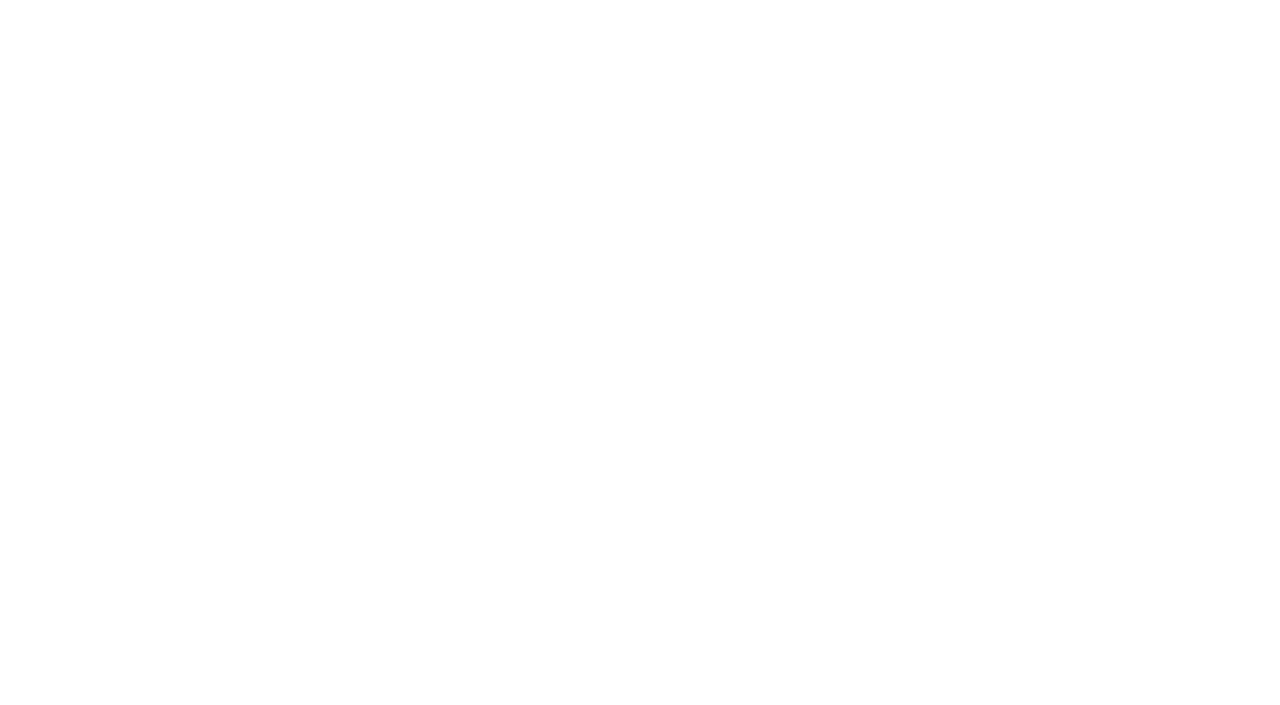
==== commit d8b9f6c9: "waddup" ====
--- a/index.html
+++ b/index.html
@@ -54,28 +54,28 @@
 
 
   -->
-
-  <div id="exist" class="container text-center my-5 p-4">
-    <h1 class="responsiveHeadline"> <b> Wir definieren  Ausbildungssuche neu </b></h1>
+<section id="try">
+  <div id="exist" class="container text-center mb-5 p-4">
+    <h1 class="responsiveSlogan" data-aos="zoom-in"> <b> Wir definieren  Ausbildungssuche neu </b></h1>
 
   </div>
 
 
   <div class="container-fluid bgcontainer p-4">
     <div class="row "> 
-      <div class="col-lg-4 col-12 icon1 "  data-aos="fade-down-right" data-aos-duration="600" >
-        <img src="artificial-intelligence.svg"  alt="" class="ai" >
+      <div class="col-lg-4 col-12 icon1 bg3 "  data-aos="fade-down-right" data-aos-duration="600" >
+        <img src="chip.svg"  alt="" class="ai" >
         <h3 class="mt-3 responsiveHeadline"> <b> KI basiertes Matching  </b></h3>
         <p class=" responsiveText">  Unser intelligentes Matching berücksichtigt selbst Unterschiede innerhalb der gleichen Berufsgruppe. Dadurch  finden Ausbildungssuchende nicht nur den passenden Beruf, sondern gleichzeitig den idealen Betrieb.</p>
       </div>
     
-      <div class="col-lg-4 col-12 icon1" data-aos="fade-down" data-aos-duration="600" data-aos-delay = "300" >
-        <img src="checklist.svg" alt="" class="ai">
+      <div class="col-lg-4 col-12 icon1 bg4" data-aos="fade-down" data-aos-duration="600" data-aos-delay = "300" >
+        <img src="website.svg" alt="" class="ai">
         <h3 class=" mt-3 responsiveHeadline"> <b> Cloudbasierter Bewerbungsprozess </b> </h3>
         <p class=" responsiveText">  Wir ermöglichen Unternehmen Bewerber zentral über unser cloudbasiertes Bewerbermanagementsystem zu verwalten. <br> Gleichzeitig wird der Aufwand für Bewerber minimiert.   </p>
       </div>
       <div class="col-lg-4 col-12 icon1" data-aos="fade-down" data-aos-duration="600" data-aos-delay = "600" >
-        <img src="shield.svg" alt="" class="ai"  >
+        <img src="locked.svg" alt="" class="ai"  >
         <h3 class=" mt-3 responsiveHeadline"> <b> DSGVO-konform und Malware-Secure </b> </h3>
         <p class=" responsiveText ">  Unser Sicherheitsalgorithmus erkennt schadhafte Malware, die als Bewerbung getarnt wird. <br> Zusätzlich sind unsere Dienste DSGVO-konform.</p>
       </div>
@@ -87,7 +87,7 @@
       <h1 class="text-center textContent"> <b> Bleib auf dem neuesten Stand! </b></h1>
       <h5 class="text-center d-sm-none d-none d-md-none d-lg-block">Wir arbeiten hart an Oabat. Bleib mit unserem Newsletter über den Entwicklungsfortschritt up to date!</h5>
 
-  <div class="card text-center ml-auto mr-auto bg-transparent mt-3 bruh" data-aos="zoom-in" data-aos-delay ="600" >
+  <div class="card text-center ml-auto mr-auto bg-transparent mt-5 bruh" data-aos="zoom-in" data-aos-delay ="600" >
       <div class="card-body">
           <div class="form-group">
               <label for="exampleInputEmail1">Name</label>
@@ -120,6 +120,8 @@
     </ul>
   </div>  
 
+
+</section>
  
  
 
--- a/style.css
+++ b/style.css
@@ -3,6 +3,8 @@
     padding:0;
     scroll-behavior:smooth;
     font-family: 'Open Sans';
+   
+    
  
 }
 
@@ -56,9 +58,11 @@
         .hintergrund {
             height:100%;
             width: 100%;
-            background-image: linear-gradient( #5275b3, #0F959C);
+            background: linear-gradient( #015962,#4CB0B9);
+            
             background-size:cover;
             background-repeat:no-repeat;
+       
          
         }
 
@@ -67,6 +71,7 @@
            top:25%;
            text-align:center;
            width:100%;
+        
        }
 
        .logo {
@@ -128,6 +133,7 @@
 
     .textContent {
         font-size:2rem;
+        color: #0F6972;
     }
 
 
@@ -209,6 +215,8 @@
 margin-right:auto;
 text-align:Center;
 margin-bottom: 10%;
+color:grey;
+
 }
 
 @media screen and (max-width: 800px) {
@@ -217,6 +225,7 @@
         text-align:start;
         font-size: 1em;
         width:100%;
+        
      
      
     }
@@ -227,6 +236,7 @@
 
 .responsiveHeadline {
     text-align:center;
+    color:#4B4A54;
 }
 
 
@@ -235,6 +245,7 @@
      
         text-align:start;
         font-size: 1.3em;
+        color: #4B4A54;
      
      
     }
@@ -259,12 +270,12 @@
   
       
       .bruh {
-          width:50%;
+          width:70%;
       }
 @media screen and (max-width: 800px) {
     .bruh {
      
-        width:80%;
+        width:100%;
      
      
     }
@@ -286,7 +297,22 @@
     }
   }
 
-
-
-
-
+  .responsiveSlogan {
+      text-align:center;
+      font-size:3rem;
+      color: #0F6972;
+  }
+
+  @media screen and (max-width: 800px) {
+  .responsiveSlogan {
+      text-align:center;
+      font-size: 1.5em;
+  }
+}
+
+
+
+
+
+
+
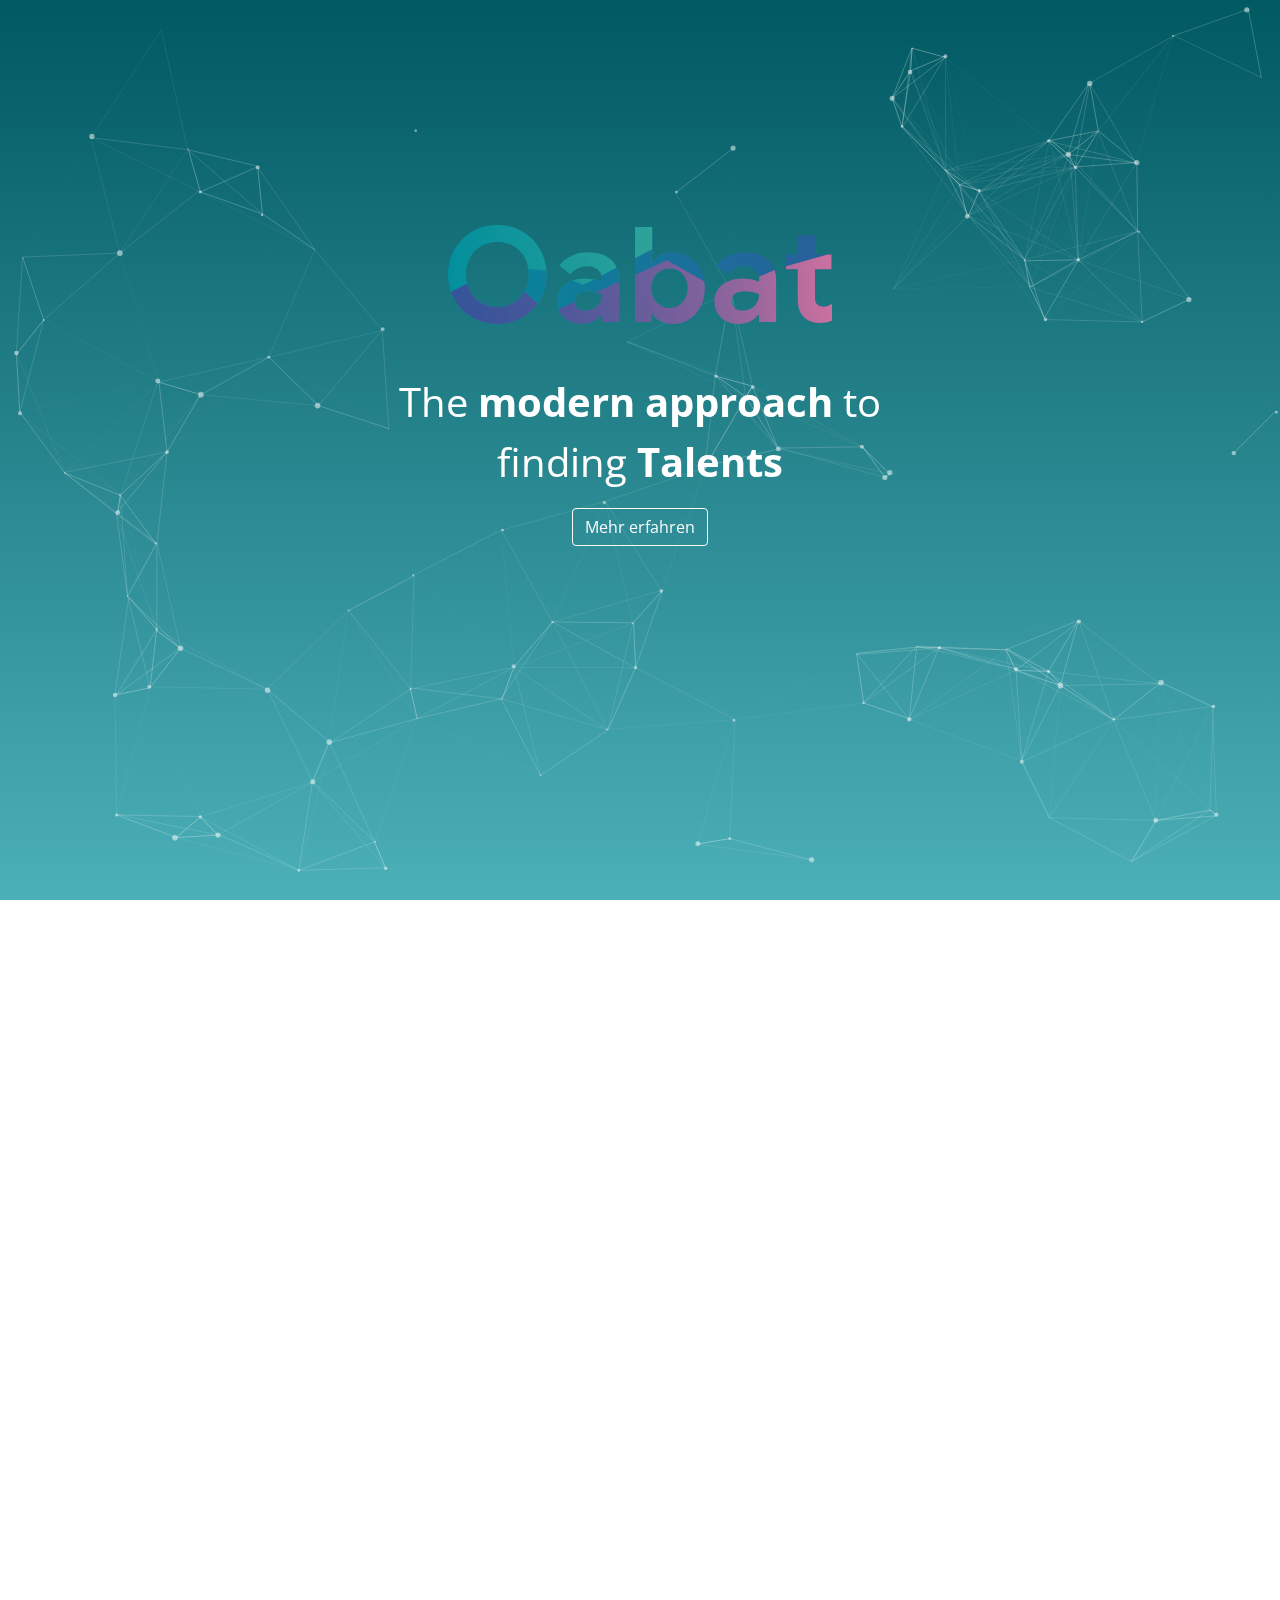
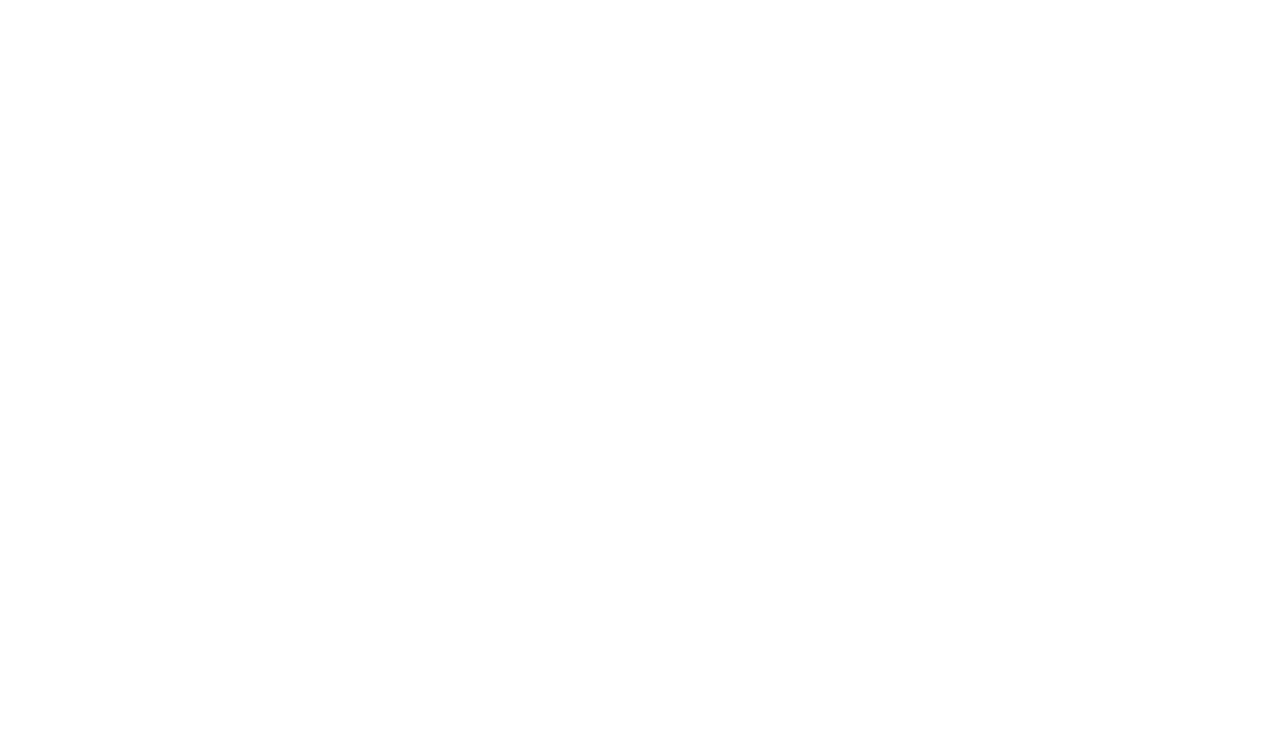
==== commit 3935d680: "noooo" ====
--- a/index.html
+++ b/index.html
@@ -55,7 +55,7 @@
 
   -->
 <section id="try">
-  <div id="exist" class="container text-center mb-5 p-4">
+  <div id="exist" class="container text-center my-5 p-4">
     <h1 class="responsiveSlogan" data-aos="zoom-in"> <b> Wir definieren  Ausbildungssuche neu </b></h1>
 
   </div>
--- a/style.css
+++ b/style.css
@@ -219,7 +219,7 @@
 
 }
 
-@media screen and (max-width: 800px) {
+@media screen and (max-width: 700px) {
     .responsiveText {
      
         text-align:start;
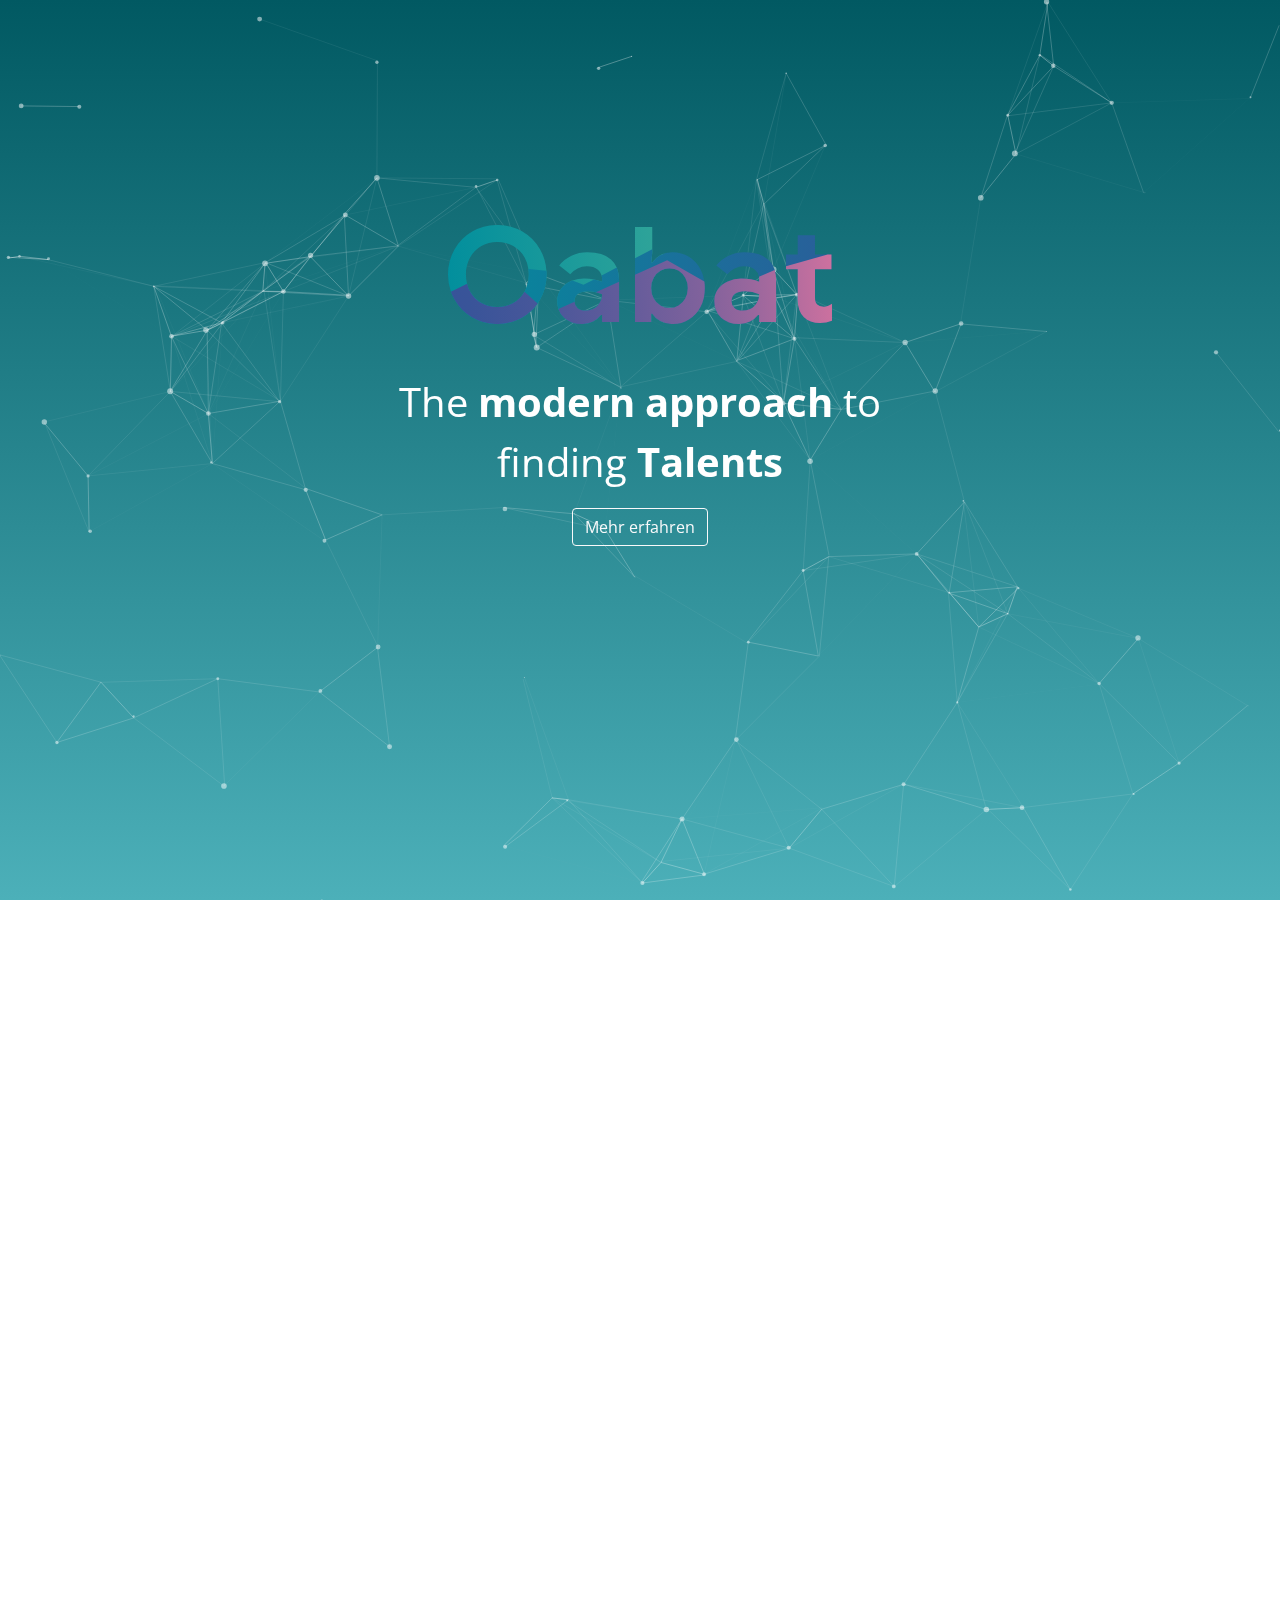
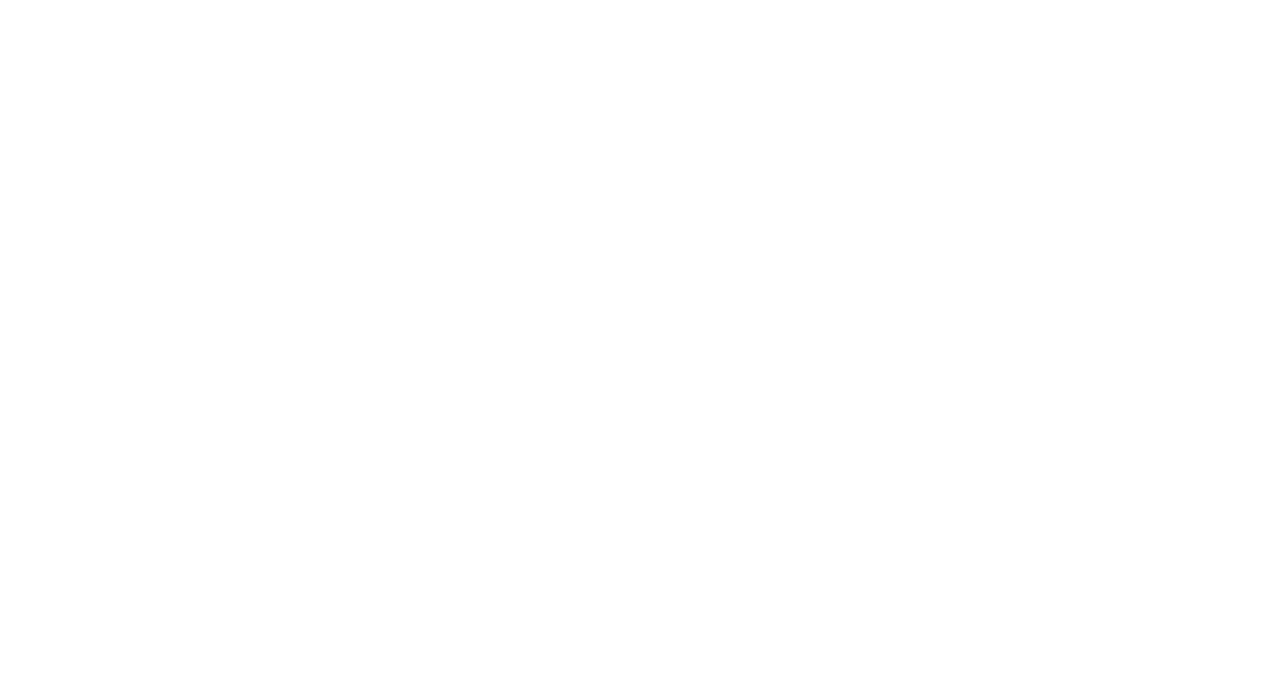
==== commit 7d5753ad: "waddup" ====
--- a/index.html
+++ b/index.html
@@ -55,7 +55,7 @@
 
   -->
 <section id="try">
-  <div id="exist" class="container text-center my-5 p-4">
+  <div id="exist" class="container text-center mt-2 mb-4 p-4">
     <h1 class="responsiveSlogan" data-aos="zoom-in"> <b> Wir definieren  Ausbildungssuche neu </b></h1>
 
   </div>
@@ -63,18 +63,18 @@
 
   <div class="container-fluid bgcontainer p-4">
     <div class="row "> 
-      <div class="col-lg-4 col-12 icon1 bg3 "  data-aos="fade-down-right" data-aos-duration="600" >
+      <div class="col-lg-4 col-12 icon1 bg3 "  data-aos="fade-up" data-aos-duration="600" >
         <img src="chip.svg"  alt="" class="ai" >
         <h3 class="mt-3 responsiveHeadline"> <b> KI basiertes Matching  </b></h3>
         <p class=" responsiveText">  Unser intelligentes Matching berücksichtigt selbst Unterschiede innerhalb der gleichen Berufsgruppe. Dadurch  finden Ausbildungssuchende nicht nur den passenden Beruf, sondern gleichzeitig den idealen Betrieb.</p>
       </div>
     
-      <div class="col-lg-4 col-12 icon1 bg4" data-aos="fade-down" data-aos-duration="600" data-aos-delay = "300" >
+      <div class="col-lg-4 col-12 icon1 bg4" data-aos="fade-up" data-aos-duration="600" >
         <img src="website.svg" alt="" class="ai">
         <h3 class=" mt-3 responsiveHeadline"> <b> Cloudbasierter Bewerbungsprozess </b> </h3>
         <p class=" responsiveText">  Wir ermöglichen Unternehmen Bewerber zentral über unser cloudbasiertes Bewerbermanagementsystem zu verwalten. <br> Gleichzeitig wird der Aufwand für Bewerber minimiert.   </p>
       </div>
-      <div class="col-lg-4 col-12 icon1" data-aos="fade-down" data-aos-duration="600" data-aos-delay = "600" >
+      <div class="col-lg-4 col-12 icon1" data-aos="fade-up" data-aos-duration="600" >
         <img src="locked.svg" alt="" class="ai"  >
         <h3 class=" mt-3 responsiveHeadline"> <b> DSGVO-konform und Malware-Secure </b> </h3>
         <p class=" responsiveText ">  Unser Sicherheitsalgorithmus erkennt schadhafte Malware, die als Bewerbung getarnt wird. <br> Zusätzlich sind unsere Dienste DSGVO-konform.</p>
--- a/style.css
+++ b/style.css
@@ -236,7 +236,7 @@
 
 .responsiveHeadline {
     text-align:center;
-    color:#4B4A54;
+    color:#2E8E97;
 }
 
 
@@ -245,7 +245,7 @@
      
         text-align:start;
         font-size: 1.3em;
-        color: #4B4A54;
+        color:#2E8E97;
      
      
     }
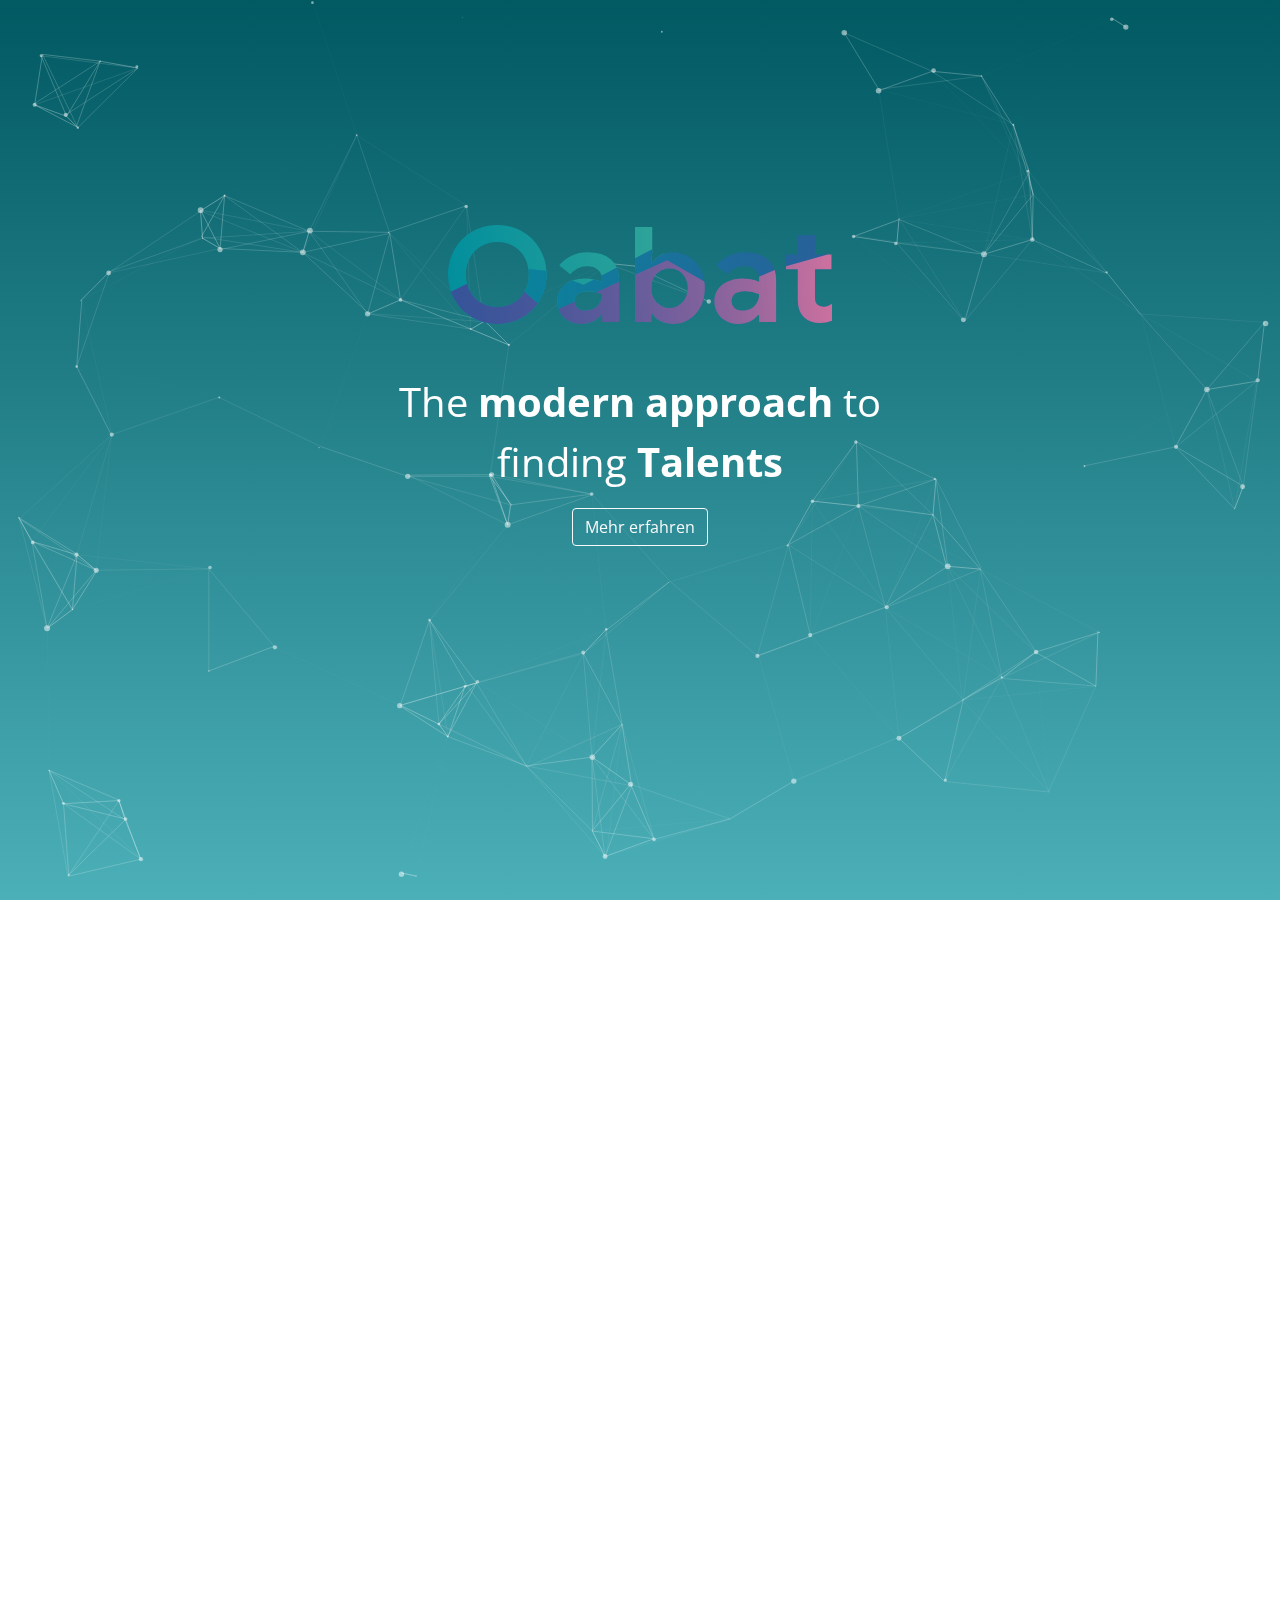
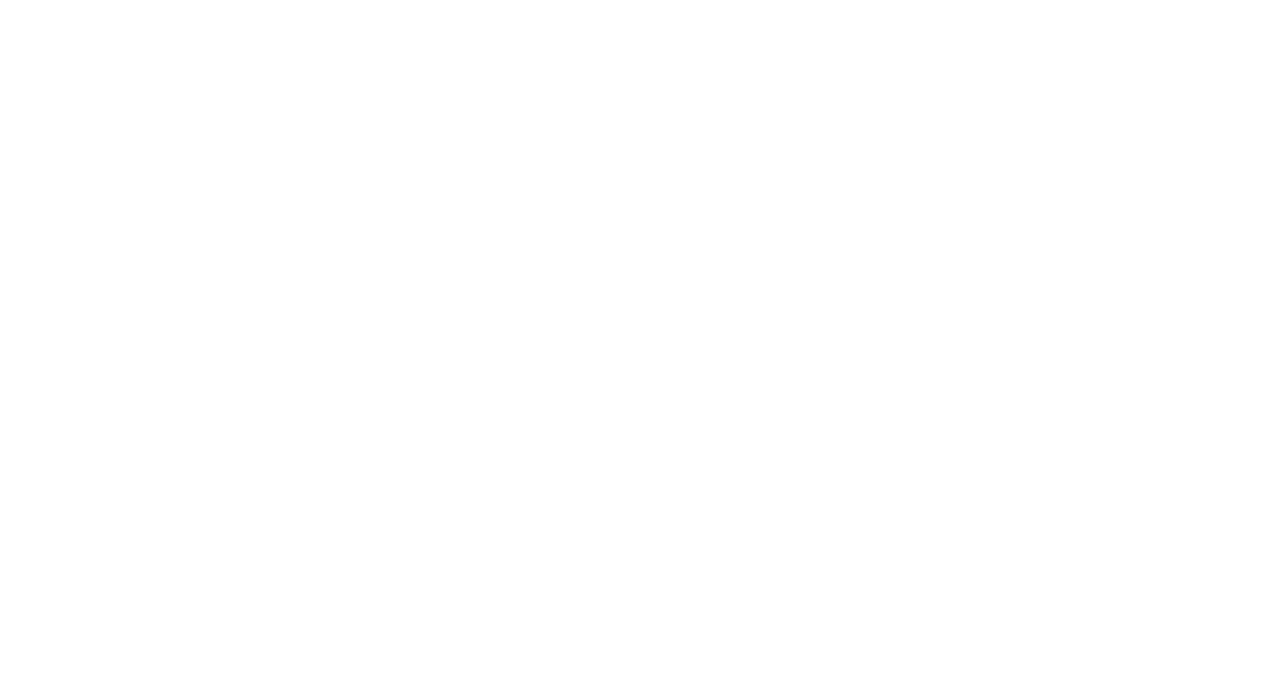
==== commit 6d17e86b: "henlo" ====
--- a/index.html
+++ b/index.html
@@ -17,77 +17,55 @@
 <body>
     
 
-  <div id="particles-js" class="  hintergrund">  
-      
-      <div class="content">
-        <img src="logo-large.svg" alt=""  data-aos="zoom-in" data-aos-duration="800" class="logo  ">
+<!-- Landing Page (Partikel)-->
+
+  <div id="particles-js" class="bgLandingPage">      
+      <div class="contentLandingPage">
+        <img src="logo-large.svg" alt=""  data-aos="zoom-in" data-aos-duration="800" class="oabatLogo">
         <p class="mt-5 font" data-aos="fade-up" data-aos-delay="600"> The <b> modern approach </b> to  <br> finding  <b>  Talents </b>    </p>
         <a href="#exist" class="btn btn-outline-light btn-xl effect" data-aos="fade-up" data-aos-delay="800"> Mehr erfahren </a> 
-        <!-- Begin Mailchimp Signup Form --
-        <div id="mc_embed_signup content">
-        <form action="https://oabat.us19.list-manage.com/subscribe/post?u=80d1bf483ee92d1b2189e2bbf&amp;id=13a66805d5" method="post" id="mc-embedded-subscribe-form" name="mc-embedded-subscribe-form" class="validate" target="_blank" novalidate>
-            <div id="mc_embed_signup_scroll">
-             real people should not fill this in and expect good things - do not remove this or risk form bot signups
-            <div style="position: absolute; left: -5000px;" aria-hidden="true"><input type="text" name="b_80d1bf483ee92d1b2189e2bbf_13a66805d5" tabindex="-1" value=""></div>
-            <div class="clear"><input type="submit" value="Stay up to Date" name="subscribe" id="mc-embedded-subscribe" class="btn btn-outline-light btn-xl effect  "></div>
-            </div>
-        </form>
-        </div>
-
-End mc_embed_signup-->
-      
-      </div>
+       </div>
   </div>
 
 
+<!-- Headline Section 2-->
 
-
-  <!-- 
-  <section id="exist" >
-   
-   <div class="first" data-aos="fade-up" data-aos-duration="600"> 
-     <h1 class=" textContent text-center  fontRob "> <b> Wir definieren die Ausbildungssuche neu </b> </h1>
-     <p class="text-center fontRob text-body mt-3" style="font-size:1.3em;"  >  Oabat ist das erste Netzwerk, in dem sich ausbildungsinteressierte Jugendliche schnell und unkompliziert mit Unternehmen aus der Region vernetzen, austauschen und für Praktika und Ausbildungsplätze bewerben können. </p>
-  </div>
-   <div class="second"> <img src="Graphics-3.svg" class="mountain" data-aos="fade-up" data-aos-delay ="500"  alt="" style="min-width:200px"> </div>
-  </section>
-
-
-  -->
-<section id="try">
   <div id="exist" class="container text-center mt-2 mb-4 p-4">
     <h1 class="responsiveSlogan" data-aos="zoom-in"> <b> Wir definieren  Ausbildungssuche neu </b></h1>
-
   </div>
 
+<!-- Features -->
 
   <div class="container-fluid bgcontainer p-4">
     <div class="row "> 
-      <div class="col-lg-4 col-12 icon1 bg3 "  data-aos="fade-up" data-aos-duration="600" >
-        <img src="chip.svg"  alt="" class="ai" >
+      <div class="col-lg-4 col-12 centerIcon bg3 "  data-aos="fade-up" data-aos-duration="600" >
+        <img src="chip.svg"  alt="" class="iconFeatures" >
         <h3 class="mt-3 responsiveHeadline"> <b> KI basiertes Matching  </b></h3>
-        <p class=" responsiveText">  Unser intelligentes Matching berücksichtigt selbst Unterschiede innerhalb der gleichen Berufsgruppe. Dadurch  finden Ausbildungssuchende nicht nur den passenden Beruf, sondern gleichzeitig den idealen Betrieb.</p>
+        <p class=" iconSubText">  Unser intelligentes Matching berücksichtigt selbst Unterschiede innerhalb der gleichen Berufsgruppe. Dadurch  finden Ausbildungssuchende nicht nur den passenden Beruf, sondern gleichzeitig den idealen Betrieb.</p>
       </div>
     
-      <div class="col-lg-4 col-12 icon1 bg4" data-aos="fade-up" data-aos-duration="600" >
-        <img src="website.svg" alt="" class="ai">
+      <div class="col-lg-4 col-12 centerIcon bg4" data-aos="fade-up" data-aos-duration="600" >
+        <img src="website.svg" alt="" class="iconFeatures">
         <h3 class=" mt-3 responsiveHeadline"> <b> Cloudbasierter Bewerbungsprozess </b> </h3>
-        <p class=" responsiveText">  Wir ermöglichen Unternehmen Bewerber zentral über unser cloudbasiertes Bewerbermanagementsystem zu verwalten. <br> Gleichzeitig wird der Aufwand für Bewerber minimiert.   </p>
+        <p class=" iconSubText">  Wir ermöglichen Unternehmen Bewerber zentral über unser cloudbasiertes Bewerbermanagementsystem zu verwalten. <br> Gleichzeitig wird der Aufwand für Bewerber minimiert.   </p>
       </div>
-      <div class="col-lg-4 col-12 icon1" data-aos="fade-up" data-aos-duration="600" >
-        <img src="locked.svg" alt="" class="ai"  >
+      <div class="col-lg-4 col-12 centerIcon" data-aos="fade-up" data-aos-duration="600" >
+        <img src="locked.svg" alt="" class="iconFeatures"  >
         <h3 class=" mt-3 responsiveHeadline"> <b> DSGVO-konform und Malware-Secure </b> </h3>
-        <p class=" responsiveText ">  Unser Sicherheitsalgorithmus erkennt schadhafte Malware, die als Bewerbung getarnt wird. <br> Zusätzlich sind unsere Dienste DSGVO-konform.</p>
+        <p class=" iconSubText ">  Unser Sicherheitsalgorithmus erkennt schadhafte Malware, die als Bewerbung getarnt wird. <br> Zusätzlich sind unsere Dienste DSGVO-konform.</p>
       </div>
     </div>
   </div>
 
 
+  <!-- E-Mail SignUp -->
+
+
   <div class="container-fluid bg3 text-body mt-5" data-aos="zoom-in">
-      <h1 class="text-center textContent"> <b> Bleib auf dem neuesten Stand! </b></h1>
+      <h1 class="text-center mailHeadline"> <b> Bleib auf dem neuesten Stand! </b></h1>
       <h5 class="text-center d-sm-none d-none d-md-none d-lg-block">Wir arbeiten hart an Oabat. Bleib mit unserem Newsletter über den Entwicklungsfortschritt up to date!</h5>
 
-  <div class="card text-center ml-auto mr-auto bg-transparent mt-5 bruh" data-aos="zoom-in" data-aos-delay ="600" >
+  <div class="card text-center ml-auto mr-auto bg-transparent mt-5 wideMail" data-aos="zoom-in" data-aos-delay ="600" >
       <div class="card-body">
           <div class="form-group">
               <label for="exampleInputEmail1">Name</label>
@@ -97,7 +75,7 @@
               <label for="exampleInputEmail1">Email Adresse</label>
               <input type="email " class="form-control text-center" id="exampleInputEmail1" aria-describedby="emailHelp" placeholder="E-Mail">
           </div>
-          <div id="mc_embed_signup content">
+          <div id="mc_embed_signup ">
               <form action="https://oabat.us19.list-manage.com/subscribe/post?u=80d1bf483ee92d1b2189e2bbf&amp;id=13a66805d5" method="post" id="mc-embedded-subscribe-form" name="mc-embedded-subscribe-form" class="validate" target="_blank" novalidate>
                   <div id="mc_embed_signup_scroll">
                   <div style="position: absolute; left: -5000px;" aria-hidden="true"><input type="text" name="b_80d1bf483ee92d1b2189e2bbf_13a66805d5" tabindex="-1" value=""></div>
@@ -106,22 +84,29 @@
               </form>
               </div>
       </div>
-    </div>
+  </div>
 
 
-    <ul class="nav justify-content-center mt-5 p-3">
-        <li class="nav-item">
-          <a class="nav-link text-body" href="impressum.html">Impressum</a>
-        </li>
-        <li class="nav-item">
-          <a class="nav-link text-body" href="datenschutzerkärung.html">Datenschutzerklärung</a>
-        </li>
-      
-    </ul>
+  <!-- Footer -->
+
+
+  <ul class="nav justify-content-center mt-5 p-2">
+      <li class="nav-item">
+        <a class="nav-link text-body minifont" href="impressum.html">Impressum</a>
+      </li>
+     
+      <li class="nav-item">
+        <a class="nav-link text-body minifont" href="datenschutzerkärung.html">Datenschutzerklärung</a>
+      </li>
+  
+      <li class="nav-item">
+          <a class="nav-link text-body minifont" href="contribution.html">contribution</a>
+      </li>
+  
+  </ul>
   </div>  
 
 
-</section>
  
  
 
--- a/style.css
+++ b/style.css
@@ -7,55 +7,9 @@
     
  
 }
-
-
- /* .hintergrund {
-    height:100%;
-    width: 100%;
-    background-image: linear-gradient(to right, grey, white);
-    background-size:cover;
-    background-repeat:no-repeat;
-
-}
-
-.textSection {
-    height:80%;
-    width:100%;
-}
-
-
-
-
-.bg-2 {
-   background:grey;
-}
-
-
-<div class="row">
-        <div class="col-6">
-            <div id="particles-js" class="hintergrund"> 
-              
-            </div>
-        </div>
-        <div class="col-6">
-          <div class="textSection d-flex mt-5 justify-content-center align-items-center flex-wrap">
-            <div class="content mr-3">
-              <img src="logo-large.svg" alt="" class="oabat" > 
-              <p class="lead mt-3 text-center">Wir vernetzen die Fachkräfte von morgen mit Unternehmen aus der Region</p>
-            
-    
-            <form class="mt-5 d-flex justify-content-center flex-wrap bg2">
-                
-                  <input type="text" class="form-control text-center" id="exampleInputEmail1" aria-describedby="emailHelp" placeholder="Name">       
-                  <input type="email" class="form-control text-center mt-2" id="exampleInputEmail1" aria-describedby="emailHelp" placeholder="E-Mail">
-                <button type="submit" class="btn mt-3 btn-outline-dark ">Submit</button>
-              </form>
-          </div>
-        </div>
-          </div>
-        </div>  */
-
-        .hintergrund {
+        /* Landing Page */ 
+
+        .bgLandingPage {
             height:100%;
             width: 100%;
             background: linear-gradient( #015962,#4CB0B9);
@@ -66,7 +20,7 @@
          
         }
 
-       .content {
+       .contentLandingPage {
            position:absolute;
            top:25%;
            text-align:center;
@@ -74,13 +28,12 @@
         
        }
 
-       .logo {
-           width:30%;
-     
+       .oabatLogo {
+           width:30%;  
        }
 
        @media screen and (max-width: 1000px) {
-        .logo {
+        .oabatLogo {
           width:50%;
         }
       }
@@ -105,101 +58,29 @@
           font-size:1.6em;
         }
       }
-
-
-
-
-
-    
-
-
-    #exist {
-        
-      /*  background: linear-gradient(white,grey);
-        display:grid;
-        grid-template-columns: 1fr 1fr;
-        grid-template-rows: 1fr;
-        margin-top:100px; */
-    }
-
-
-
-
-
-
-    .fontRob {
-        font-family:'Roboto';
-    }
-
-    .textContent {
-        font-size:2rem;
-        color: #0F6972;
-    }
-
-
-
-  @media screen and (max-width: 1068px) {
-    #exist {
-      display:grid;
-      grid-template-columns: 1fr;
-    }
-  }
-
-
-  .first {
-      padding:50px;
-      margin-left:auto;
-      width:90%;
-      
-  }
-
-  .second {
-      height:150%;
-  }
-
+    
+
+
+
+/* Ab hier KI */
+
+
+.iconFeatures {
+    height:30%;
+    
+}
+
+@media screen and (max-width: 1200px) {
+    .iconFeatures {
+     
+        height:15%;
+     
+     
+    }
+  }
   
-  @media screen and (max-width: 1068px) {
-    .first {
-     width:100%;
-     margin-left:auto;
-     margin-right:auto;
-     padding:15px;
-     
-     
-    }
-  }
-
-
-.mountain {
-    background-position:left;
-}
-
-
-@media screen and (max-width: 1068px) {
-    .textContent {
-     font-size:1.5rem;
-     
-     
-     }
-}
-
-
-/* Ab hier KI */
-
-#ki {
-    display:grid;
-    grid-template-columns: 1fr 1fr 1fr;
-
-    height:100%;
-}
-
-.ai {
-    height:30%;
-    
-}
-  
-
-.icon1 {
+
+.centerIcon {
     display:flex;
     justify-content:center;
     flex-direction:column;
@@ -207,9 +88,7 @@
 }
 
 
-
-
-.responsiveText {
+.iconSubText {
 width:95%;
 margin-left:auto;
 margin-right:auto;
@@ -220,7 +99,7 @@
 }
 
 @media screen and (max-width: 700px) {
-    .responsiveText {
+    .iconSubText {
      
         text-align:start;
         font-size: 1em;
@@ -240,7 +119,7 @@
 }
 
 
-@media screen and (max-width: 800px) {
+@media screen and (max-width: 700px) {
     .responsiveHeadline {
      
         text-align:start;
@@ -251,29 +130,17 @@
     }
   }
 
-
-@media screen and (max-width: 800px) {
-    .ai {
-     
-        height:15%;
-     
-     
-    }
-  }
-
-
-
     .test1 {
         width:25%;
         background: linear-gradient(to top right, #fff calc(50% - 1px), #aaa, #fff calc(50% + 1px) )
       }
   
       
-      .bruh {
+      .wideMail {
           width:70%;
       }
 @media screen and (max-width: 800px) {
-    .bruh {
+    .wideMail {
      
         width:100%;
      
@@ -311,8 +178,28 @@
 }
 
 
-
-
-
-
-
+/* E-Mail SignUp */
+
+      .mailHeadline {
+        font-size:2rem;
+        color: #0F6972;
+    }
+
+
+
+    @media screen and (max-width: 1068px) {
+        .mailHeadline {
+        font-size:1.5rem;
+        
+        
+        }
+    }
+
+
+    @media screen and (max-width: 800px) {
+        .miniFont {
+        font-size:0.6em;
+        
+        
+        }
+    }